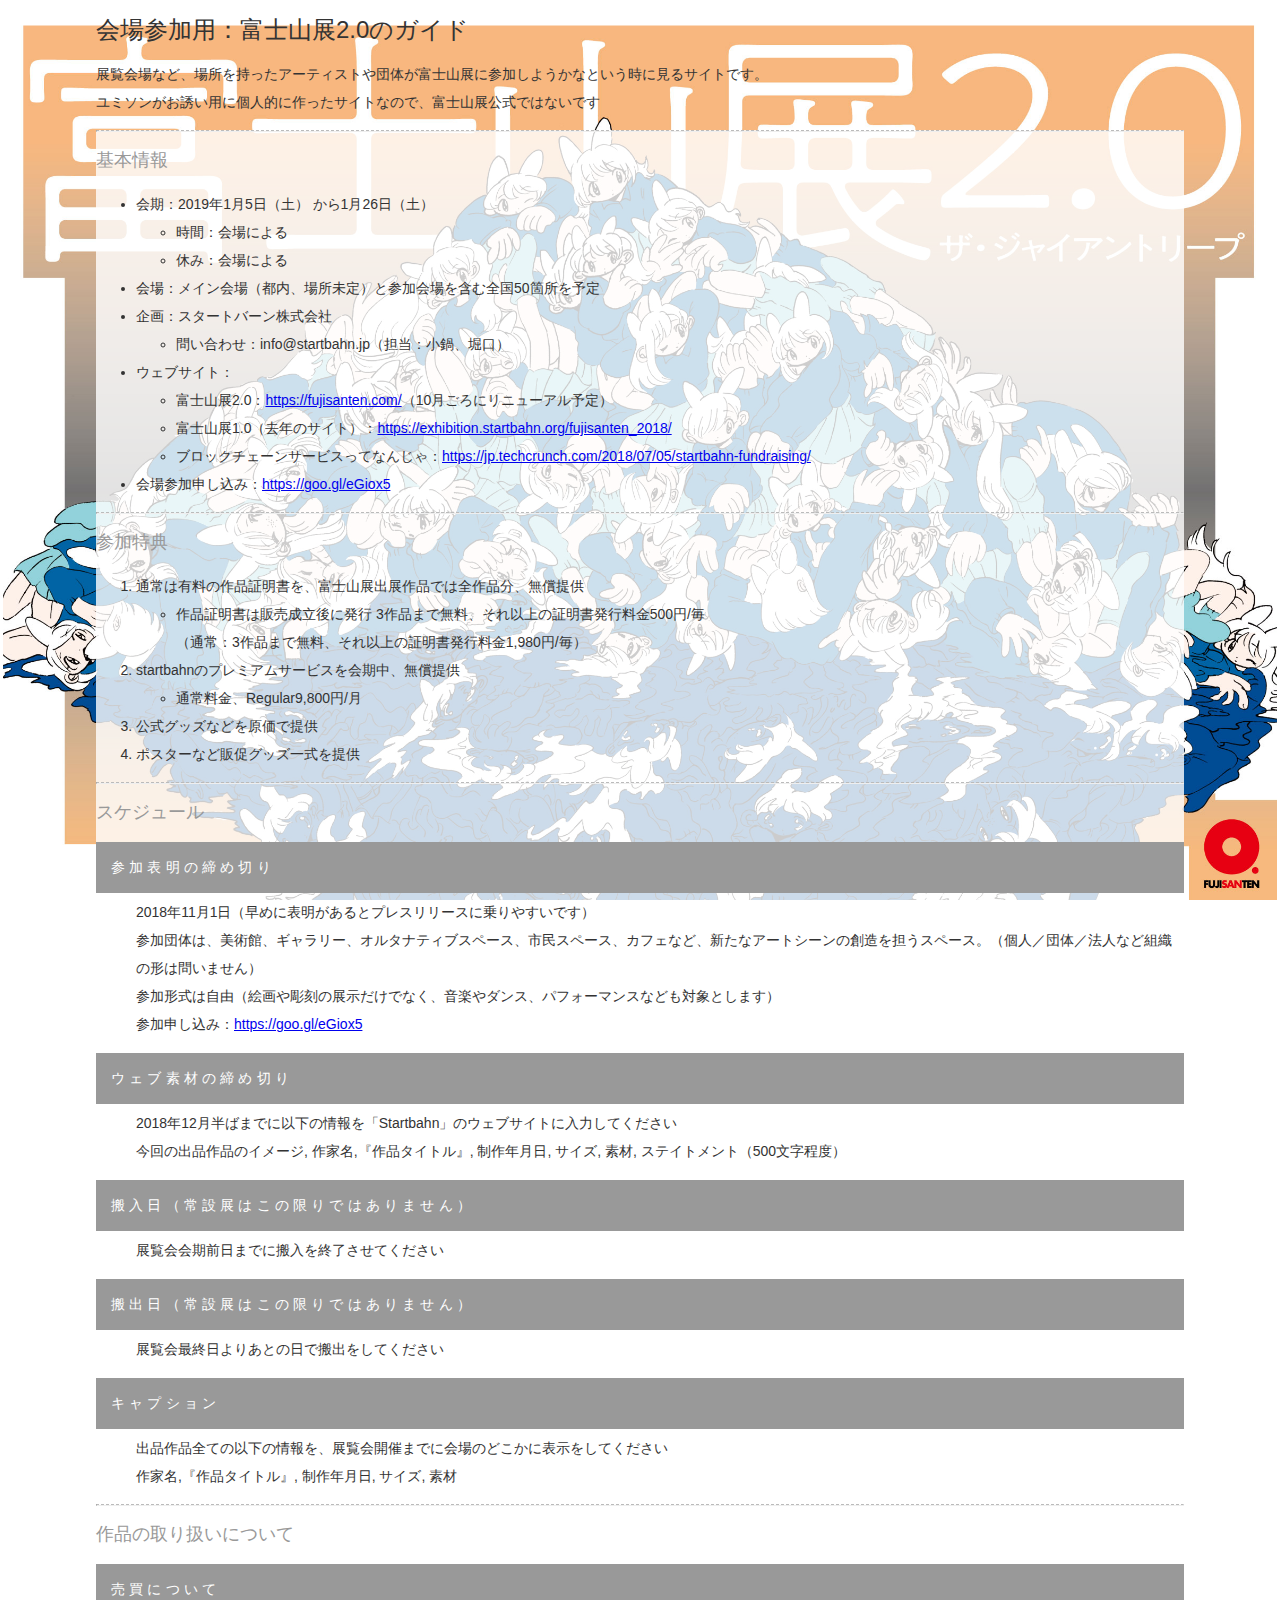
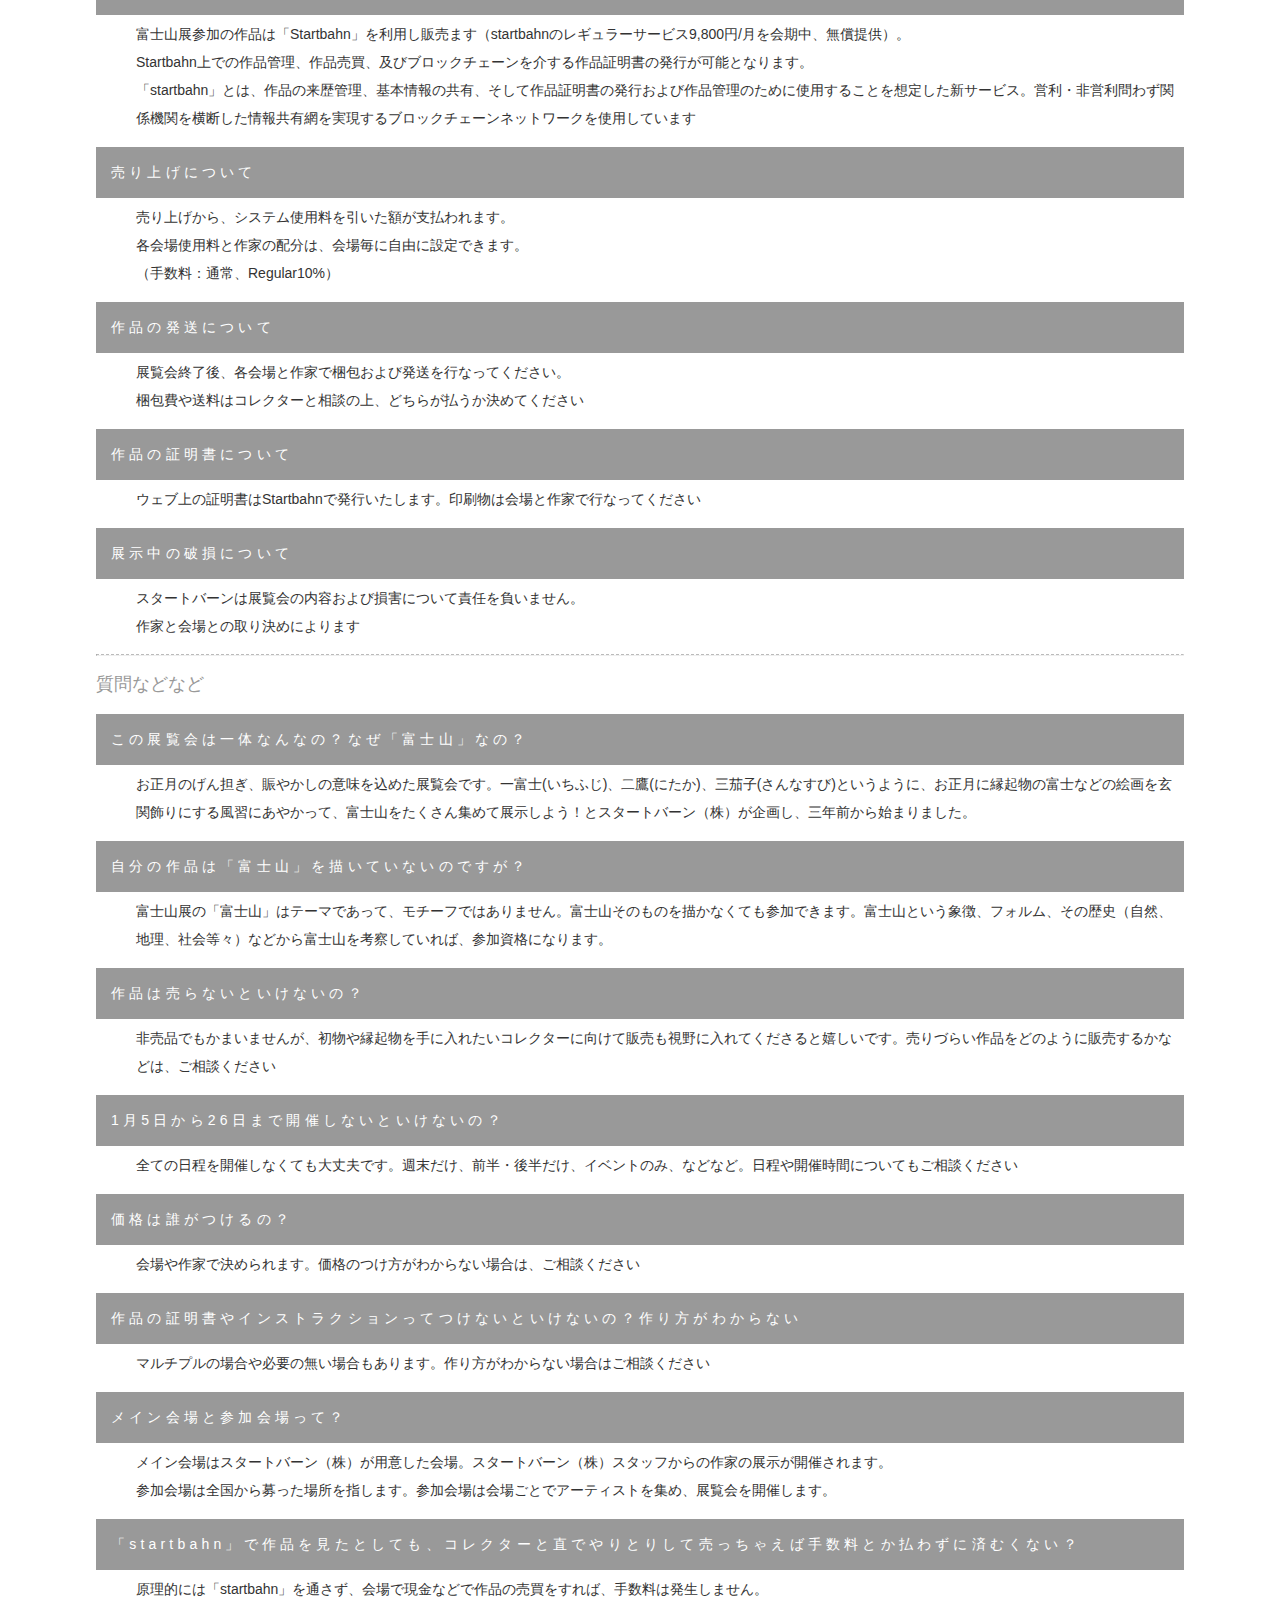
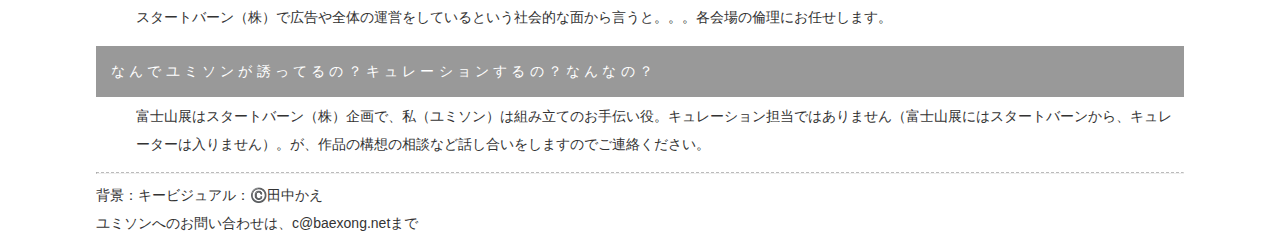
==== site.html @ 0b66bb04 "Update site.html" ====
<!DOCTYPE html PUBLIC "-//W3C//DTD XHTML 1.0 Transitional//EN" "http://www.w3.org/TR/xhtml1/DTD/xhtml1-transitional.dtd">
<html xmlns="http://www.w3.org/1999/xhtml">
<head>
<meta name="ROBOTS" content="NOINDEX,NOFOLLOW" />
<meta http-equiv="Content-Type" content="text/html; charset=UTF-8" />
<title>fujisanten2018-QandA</title>
<link href="main.css" rel="stylesheet" type="text/css" />
</head>

<body>
<div>
  <h1>会場参加用：富士山展2.0のガイド</h1>
  <p>展覧会場など、場所を持ったアーティストや団体が富士山展に参加しようかなという時に見るサイトです。<br />ユミソンがお誘い用に個人的に作ったサイトなので、富士山展公式ではないです</p>
</div>
<div class="info-main">
  <hr />
  <h2>基本情報</h2>
  <ul>
    <li>会期：2019年1月5日（土） から1月26日（土）
      <ul>
        <li>時間：会場による</li>
        <li>休み：会場による</li>
      </ul>
    </li>
    <li>会場：メイン会場（都内、場所未定）と参加会場を含む全国50箇所を予定</li>
    <li>企画：スタートバーン株式会社
      <ul>
        <li>問い合わせ：info@startbahn.jp（担当：小鍋、堀口）</li>
      </ul>
    </li>
    <li>ウェブサイト：
      <ul>
        <li>富士山展2.0：<a href="https://fujisanten.com" target="_blank">https://fujisanten.com/</a>（10月ごろにリニューアル予定）</li>
        <li>富士山展1.0（去年のサイト）：<a href="https://exhibition.startbahn.org/fujisanten_2018/" target="_blank">https://exhibition.startbahn.org/fujisanten_2018/</a></li>
        <li>ブロックチェーンサービスってなんじゃ：<a href="https://jp.techcrunch.com/2018/07/05/startbahn-fundraising/" target="_blank">https://jp.techcrunch.com/2018/07/05/startbahn-fundraising/</a></li>
      </ul>
    </li>
    <li> 会場参加申し込み：<a href="https://goo.gl/eGiox5" target="new">https://goo.gl/eGiox5</a>
    </li>
  </ul>
  <hr />
  <h2>参加特典</h2>
  <ol>
    <li>通常は有料の作品証明書を、富士山展出展作品では全作品分、無償提供</li>
        <ul>
        <li>作品証明書は販売成立後に発行
        3作品まで無料、それ以上の証明書発行料金500円/毎<br />
          （通常：3作品まで無料、それ以上の証明書発行料金1,980円/毎）</li>
      </ul>
    <li>startbahnのプレミアムサービスを会期中、無償提供</li>
    <ul>
        <li>通常料金、Regular9,800円/月</li>
      </ul>
    <li>公式グッズなどを原価で提供 </li>
    <li>ポスターなど販促グッズ一式を提供</li>
  </ol>
  <hr />
  <h2>スケジュール</h2>
  <dl>
    <dt>参加表明の締め切り</dt>
    <dd>2018年11月1日（早めに表明があるとプレスリリースに乗りやすいです）<br />
      参加団体は、美術館、ギャラリー、オルタナティブスペース、市民スペース、カフェなど、新たなアートシーンの創造を担うスペース。（個人／団体／法人など組織の形は問いません）      <br />
      参加形式は自由（絵画や彫刻の展示だけでなく、音楽やダンス、パフォーマンスなども対象とします）       <br />
    参加申し込み：<a href="https://goo.gl/eGiox5" target="new">https://goo.gl/eGiox5</a></dd>
    <dt>ウェブ素材の締め切り</dt>
    <dd>2018年12月半ばまでに以下の情報を「Startbahn」のウェブサイトに入力してください<br />
      今回の出品作品のイメージ, 作家名,『作品タイトル』, 制作年月日, サイズ, 素材, ステイトメント（500文字程度）</dd>
    <dt>搬入日（常設展はこの限りではありません）</dt>
    <dd>展覧会会期前日までに搬入を終了させてください</dd>
    <dt>搬出日（常設展はこの限りではありません）</dt>
    <dd>展覧会最終日よりあとの日で搬出をしてください</dd>
    <dt>キャプション</dt>
    <dd>出品作品全ての以下の情報を、展覧会開催までに会場のどこかに表示をしてください<br />
      作家名,『作品タイトル』, 制作年月日, サイズ, 素材</dd>
  </dl>
  <hr />
  <h2>作品の取り扱いについて</h2>
  <dl>
    <dt>売買について</dt>
    <dd> 富士山展参加の作品は「Startbahn」を利用し販売ます（startbahnのレギュラーサービス9,800円/月を会期中、無償提供）。<br />
      Startbahn上での作品管理、作品売買、及びブロックチェーンを介する作品証明書の発行が可能となります。<br />
      「startbahn」とは、作品の来歴管理、基本情報の共有、そして作品証明書の発行および作品管理のために使用することを想定した新サービス。営利・非営利問わず関係機関を横断した情報共有網を実現するブロックチェーンネットワークを使用しています </dd>
    <dt>売り上げについて</dt>
    <dd>売り上げから、システム使用料を引いた額が支払われます。<br />
      各会場使用料と作家の配分は、会場毎に自由に設定できます。<br />
    （手数料：通常、Regular10%）</dd>
    <dt>作品の発送について</dt>
    <dd>展覧会終了後、各会場と作家で梱包および発送を行なってください。<br />
      梱包費や送料はコレクターと相談の上、どちらが払うか決めてください</dd>
    <dt>作品の証明書について</dt>
    <dd>ウェブ上の証明書はStartbahnで発行いたします。印刷物は会場と作家で行なってください</dd>
    <dt>展示中の破損について</dt>
    <dd>スタートバーンは展覧会の内容および損害について責任を負いません。<br />
      作家と会場との取り決めによります</dd>
  </dl>
  <hr />
  <h2>質問などなど</h2>
  <dl>
    <dt>この展覧会は一体なんなの？なぜ「富士山」なの？</dt>
    <dd>お正月のげん担ぎ、賑やかしの意味を込めた展覧会です。一富士(いちふじ)、二鷹(にたか)、三茄子(さんなすび)というように、お正月に縁起物の富士などの絵画を玄関飾りにする風習にあやかって、富士山をたくさん集めて展示しよう！とスタートバーン（株）が企画し、三年前から始まりました。</dd>
    <dt>自分の作品は「富士山」を描いていないのですが？</dt>
    <dd>富士山展の「富士山」はテーマであって、モチーフではありません。富士山そのものを描かなくても参加できます。富士山という象徴、フォルム、その歴史（自然、地理、社会等々）などから富士山を考察していれば、参加資格になります。</dd>
    <dt>作品は売らないといけないの？</dt>
    <dd>非売品でもかまいませんが、初物や縁起物を手に入れたいコレクターに向けて販売も視野に入れてくださると嬉しいです。売りづらい作品をどのように販売するかなどは、ご相談ください</dd>
    <dt>1月5日から26日まで開催しないといけないの？</dt>
    <dd>全ての日程を開催しなくても大丈夫です。週末だけ、前半・後半だけ、イベントのみ、などなど。日程や開催時間についてもご相談ください</dd>
    <dt>価格は誰がつけるの？</dt>
    <dd>会場や作家で決められます。価格のつけ方がわからない場合は、ご相談ください</dd>
    <dt>作品の証明書やインストラクションってつけないといけないの？作り方がわからない</dt>
    <dd>マルチプルの場合や必要の無い場合もあります。作り方がわからない場合はご相談ください</dd>
    <dt>メイン会場と参加会場って？</dt>
    <dd>メイン会場はスタートバーン（株）が用意した会場。スタートバーン（株）スタッフからの作家の展示が開催されます。<br />
      参加会場は全国から募った場所を指します。参加会場は会場ごとでアーティストを集め、展覧会を開催します。</dd>
    <dt>「startbahn」で作品を見たとしても、コレクターと直でやりとりして売っちゃえば手数料とか払わずに済むくない？</dt>
    <dd>原理的には「startbahn」を通さず、会場で現金などで作品の売買をすれば、手数料は発生しません。<br />
      スタートバーン（株）で広告や全体の運営をしているという社会的な面から言うと。。。各会場の倫理にお任せします。</dd>
    <dt>なんでユミソンが誘ってるの？キュレーションするの？なんなの？</dt>
    <dd>富士山展はスタートバーン（株）企画で、私（ユミソン）は組み立てのお手伝い役。キュレーション担当ではありません（富士山展にはスタートバーンから、キュレーターは入りません）。が、作品の構想の相談など話し合いをしますのでご連絡ください。</dd>
  </dl>
  <hr />
  背景：キービジュアル：©️田中かえ<br />
  ユミソンへのお問い合わせは、c@baexong.netまで<br />
</div>
</body>
</html>
---- main.css ----
@charset "UTF-8";
/* CSS Document */
body{
	margin: 0;
	color: #333;
	background-attachment: fixed;
	background-image: url(hero.jpg);
	background-repeat: no-repeat;
	background-size: contain;
	font-family: "Hiragino Kaku Gothic Pro", Osaka, "メイリオ", "ＭＳ Ｐゴシック", "MS PGothic", Verdana, Arial, sans-serif;
	font-size: 14px;
	line-height: 1.6px;
	background-position: center;
}
h1{
	font-size: 24px;
	font-weight: 100;
	color: #333;
}
h2{
	font-size: 18px;
	font-weight: normal;
	font-family: "ＭＳ ゴシック", "MS Gothic", "Osaka－等幅", Osaka-mono, monospace;
	color: #999;
}
hr{
	border-top: 1px dashed #bbb;
}
div{
	margin: 0 auto;
	width: 85%;
	line-height: 2em;
	}
div.info-main{
	background: rgba(255,255,255,0.8);
	}
dt{
	line-height: 1.5em;
	font-weight: normal;
	background-color: #999999;
	letter-spacing: 0.3em;
	padding: 15px;
	color: #FFF;
	margin-top: 15px;
	margin-bottom: 5px;
}
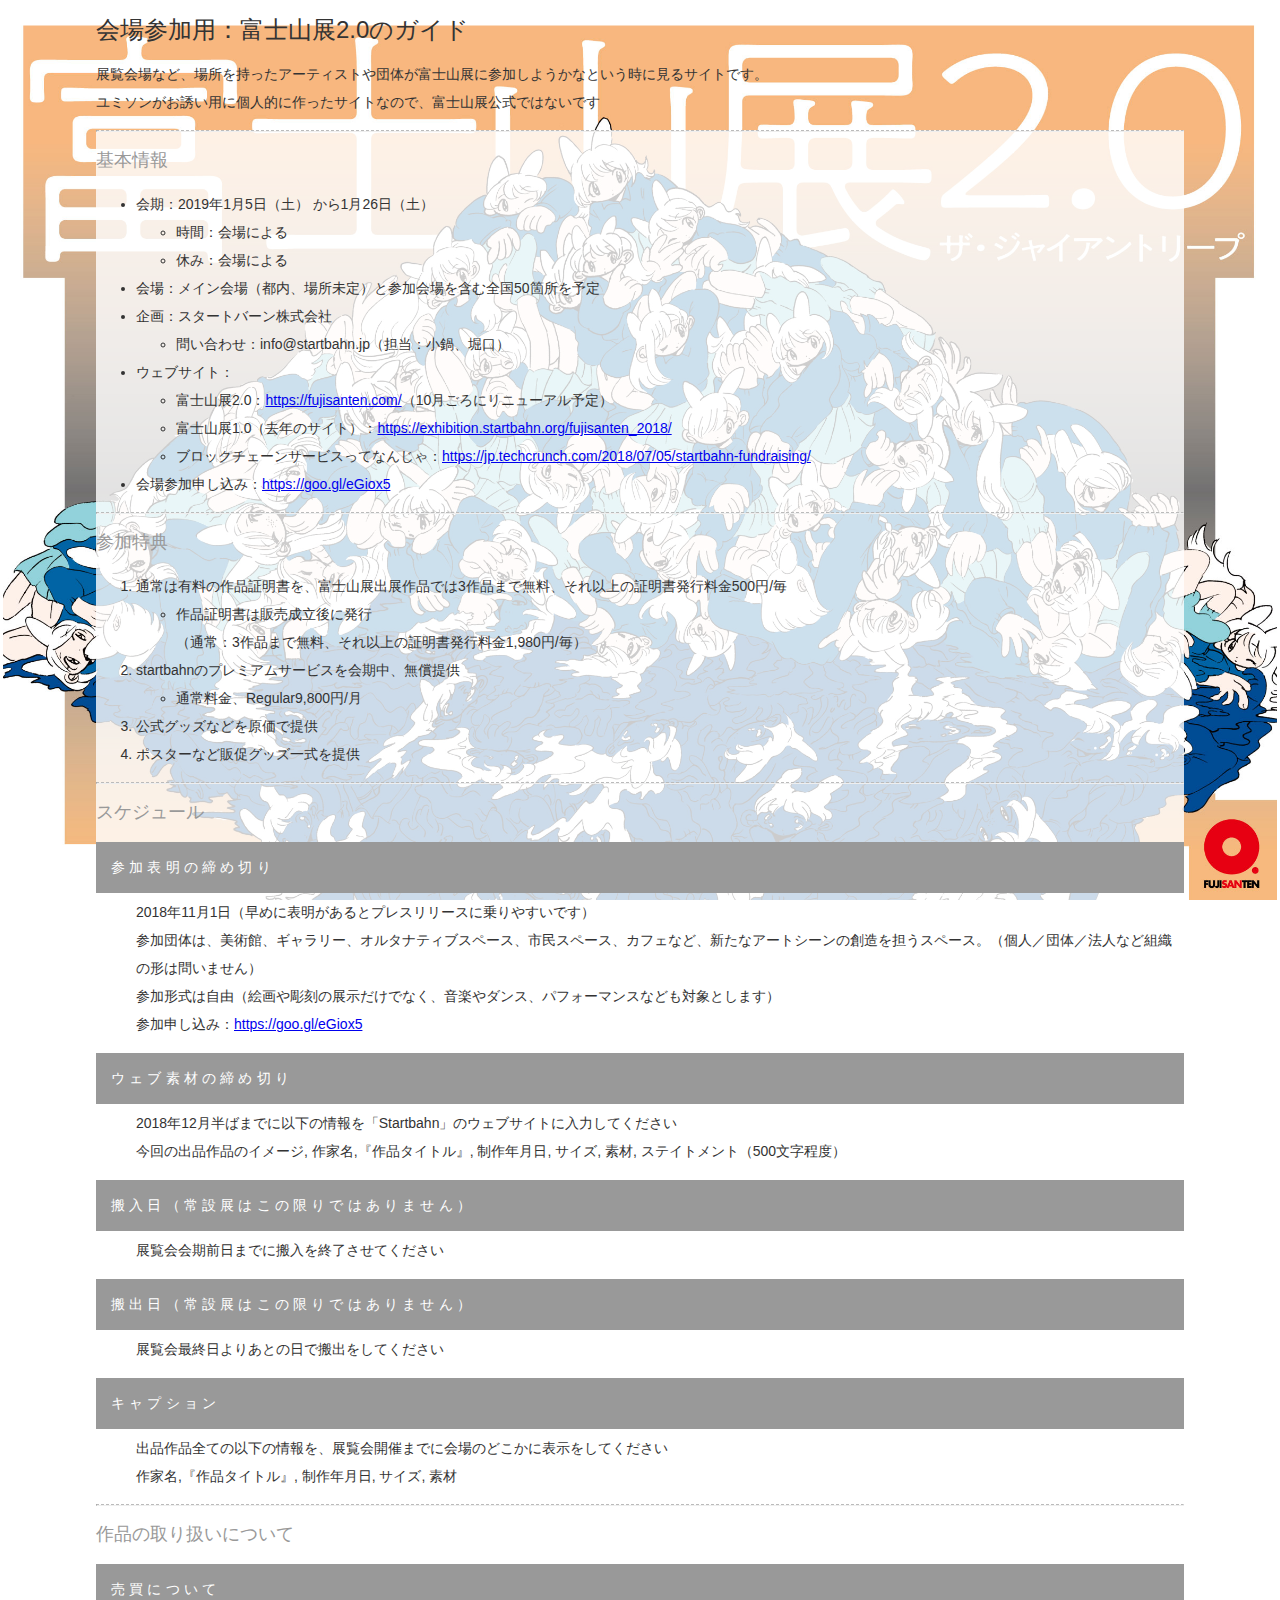
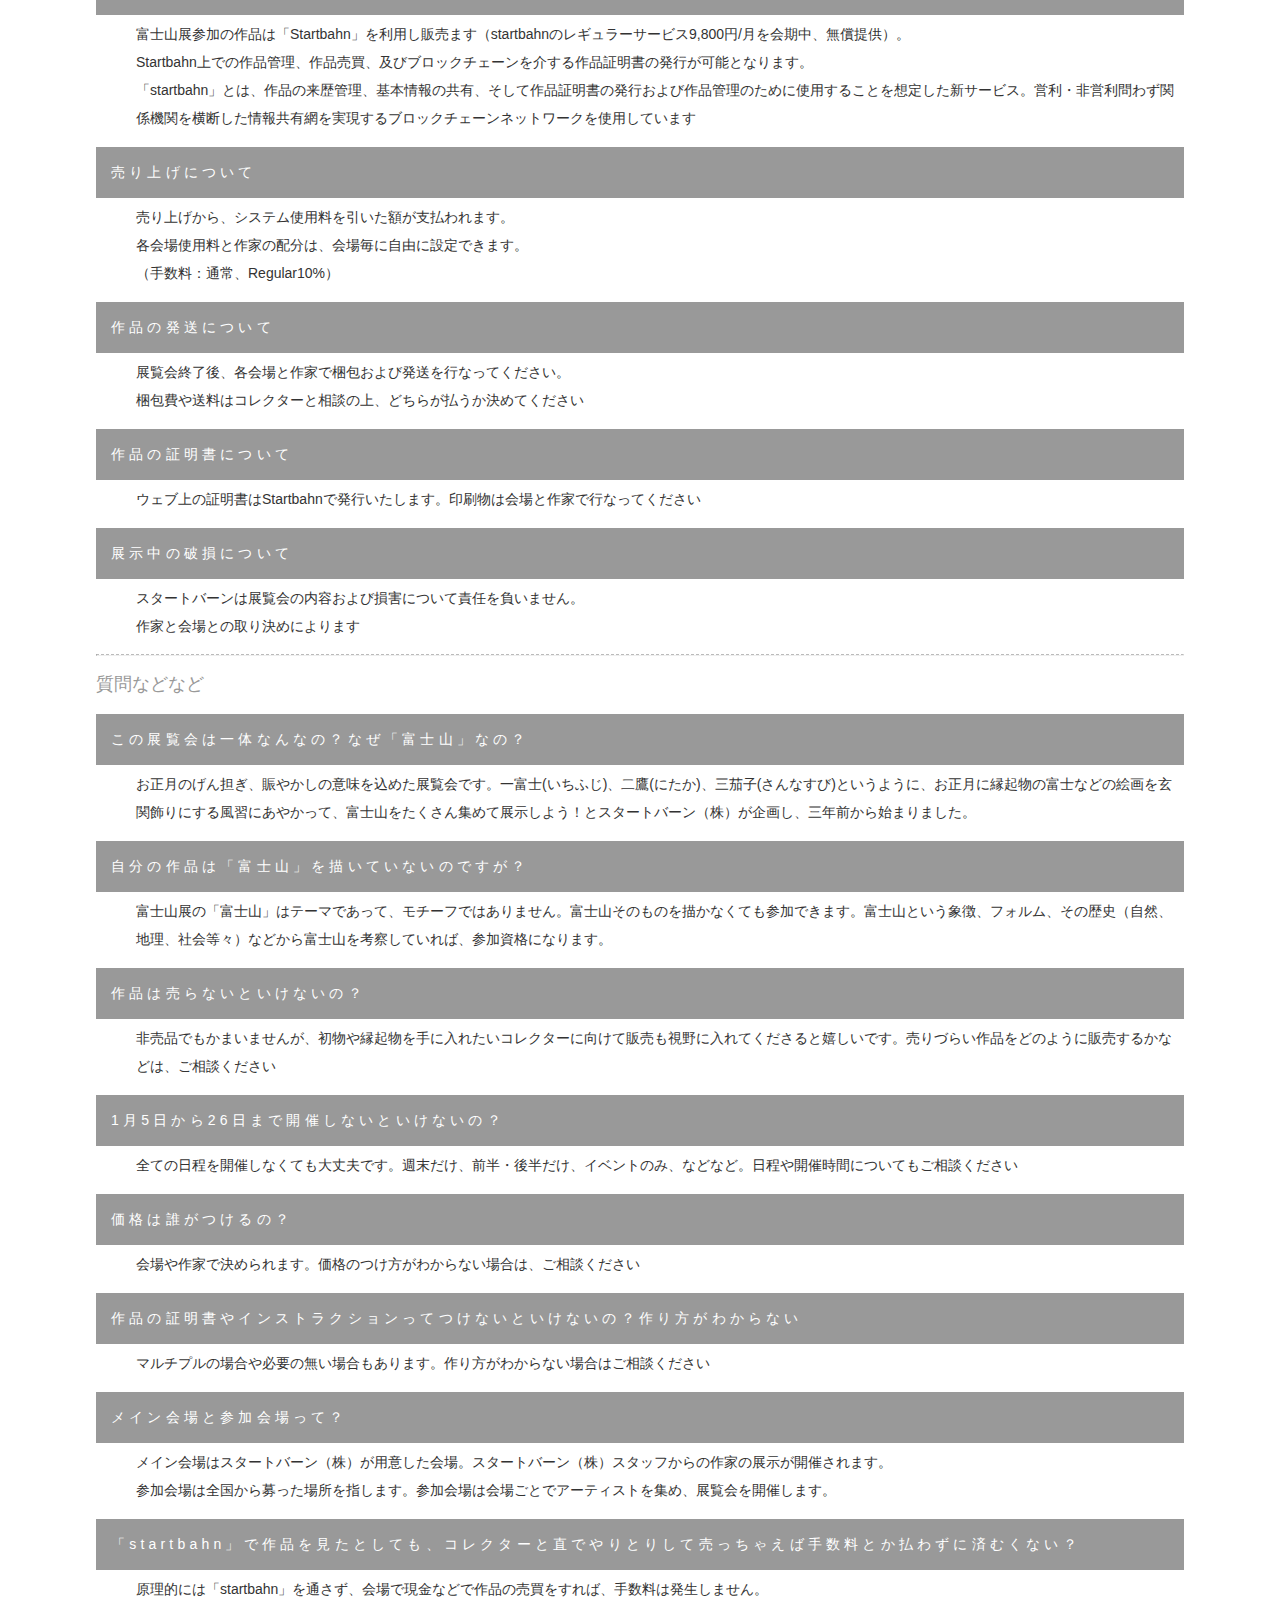
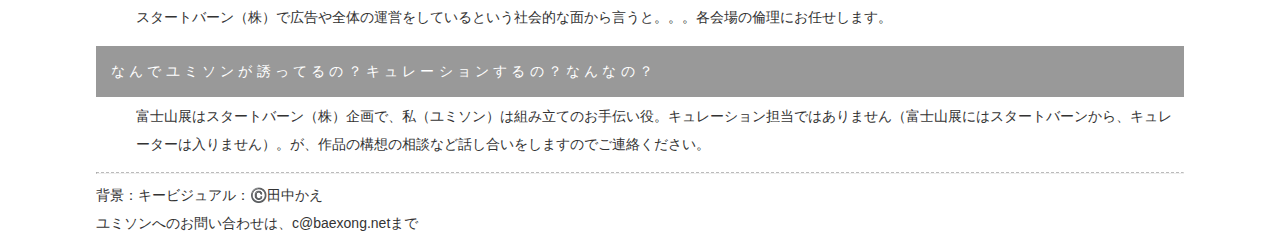
==== commit bb20011f: "Update site.html" ====
--- a/site.html
+++ b/site.html
@@ -41,10 +41,9 @@
   <hr />
   <h2>参加特典</h2>
   <ol>
-    <li>通常は有料の作品証明書を、富士山展出展作品では全作品分、無償提供</li>
+    <li>通常は有料の作品証明書を、富士山展出展作品では3作品まで無料、それ以上の証明書発行料金500円/毎</li>
         <ul>
-        <li>作品証明書は販売成立後に発行
-        3作品まで無料、それ以上の証明書発行料金500円/毎<br />
+        <li>作品証明書は販売成立後に発行<br />
           （通常：3作品まで無料、それ以上の証明書発行料金1,980円/毎）</li>
       </ul>
     <li>startbahnのプレミアムサービスを会期中、無償提供</li>
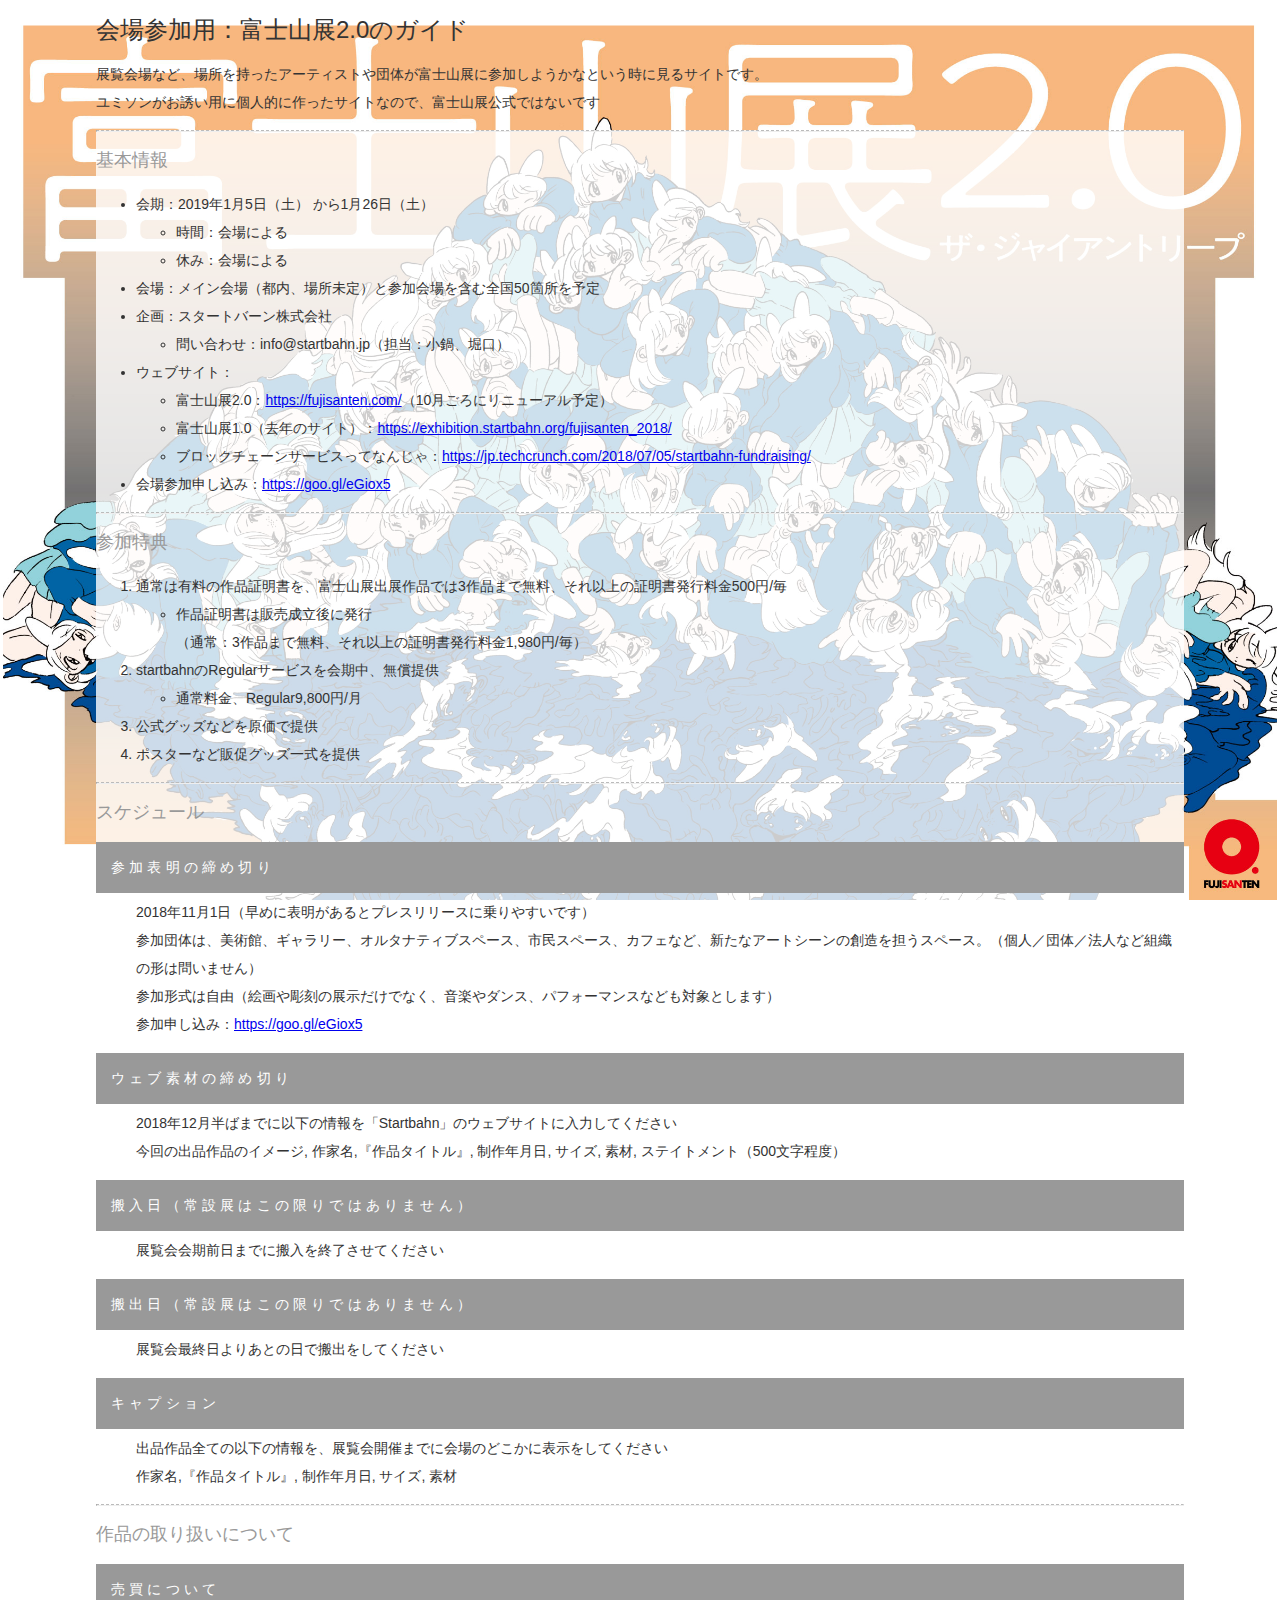
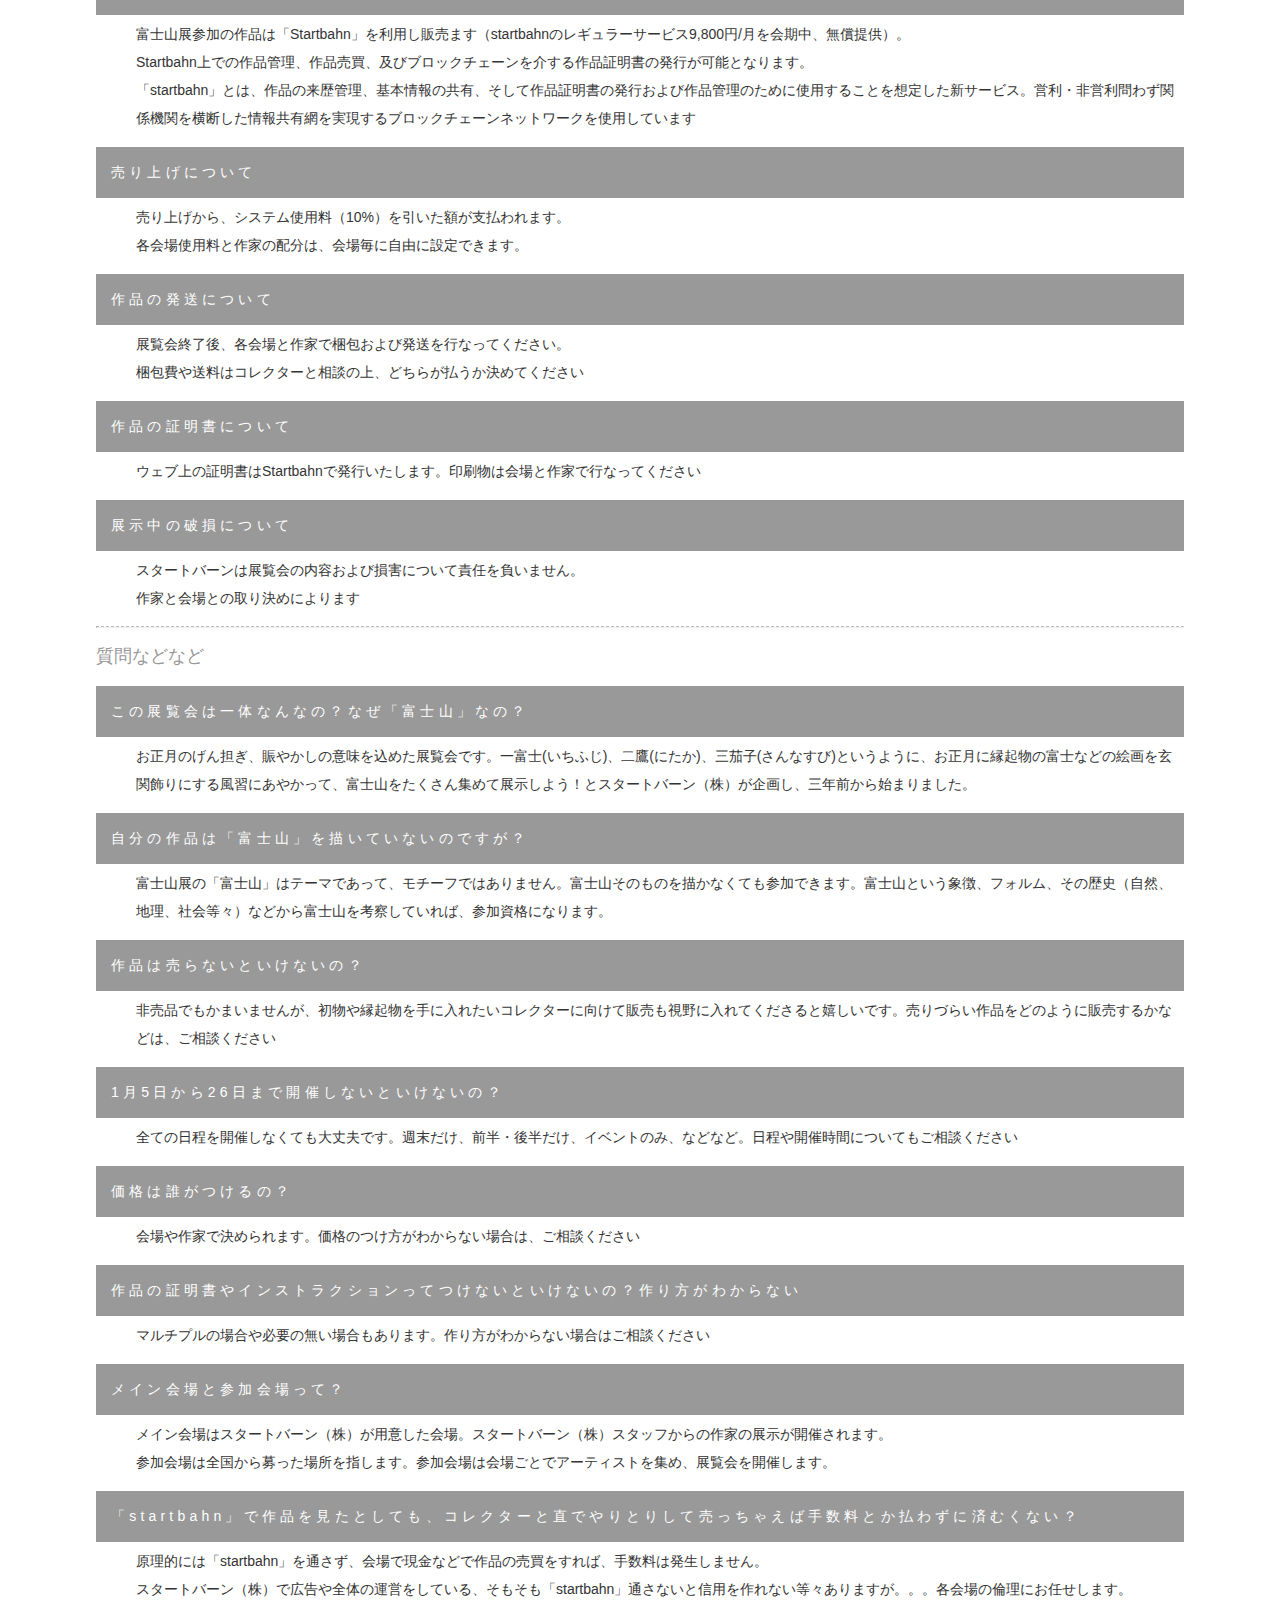
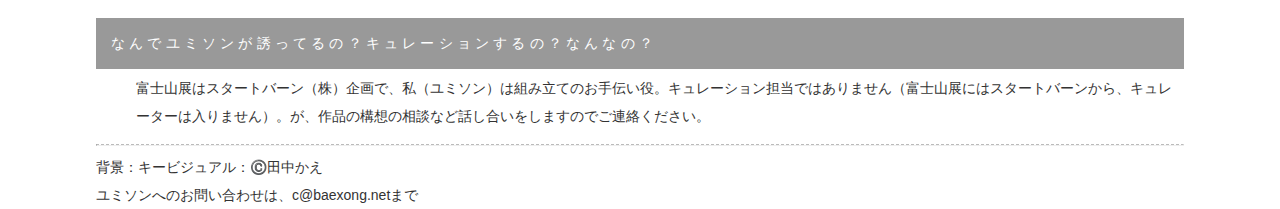
==== commit b6688e93: "Update site.html" ====
--- a/site.html
+++ b/site.html
@@ -46,7 +46,7 @@
         <li>作品証明書は販売成立後に発行<br />
           （通常：3作品まで無料、それ以上の証明書発行料金1,980円/毎）</li>
       </ul>
-    <li>startbahnのプレミアムサービスを会期中、無償提供</li>
+    <li>startbahnのRegularサービスを会期中、無償提供</li>
     <ul>
         <li>通常料金、Regular9,800円/月</li>
       </ul>
@@ -80,9 +80,8 @@
       Startbahn上での作品管理、作品売買、及びブロックチェーンを介する作品証明書の発行が可能となります。<br />
       「startbahn」とは、作品の来歴管理、基本情報の共有、そして作品証明書の発行および作品管理のために使用することを想定した新サービス。営利・非営利問わず関係機関を横断した情報共有網を実現するブロックチェーンネットワークを使用しています </dd>
     <dt>売り上げについて</dt>
-    <dd>売り上げから、システム使用料を引いた額が支払われます。<br />
-      各会場使用料と作家の配分は、会場毎に自由に設定できます。<br />
-    （手数料：通常、Regular10%）</dd>
+    <dd>売り上げから、システム使用料（10%）を引いた額が支払われます。<br />
+      各会場使用料と作家の配分は、会場毎に自由に設定できます。</dd>
     <dt>作品の発送について</dt>
     <dd>展覧会終了後、各会場と作家で梱包および発送を行なってください。<br />
       梱包費や送料はコレクターと相談の上、どちらが払うか決めてください</dd>
@@ -112,7 +111,7 @@
       参加会場は全国から募った場所を指します。参加会場は会場ごとでアーティストを集め、展覧会を開催します。</dd>
     <dt>「startbahn」で作品を見たとしても、コレクターと直でやりとりして売っちゃえば手数料とか払わずに済むくない？</dt>
     <dd>原理的には「startbahn」を通さず、会場で現金などで作品の売買をすれば、手数料は発生しません。<br />
-      スタートバーン（株）で広告や全体の運営をしているという社会的な面から言うと。。。各会場の倫理にお任せします。</dd>
+      スタートバーン（株）で広告や全体の運営をしている、そもそも「startbahn」通さないと信用を作れない等々ありますが。。。各会場の倫理にお任せします。</dd>
     <dt>なんでユミソンが誘ってるの？キュレーションするの？なんなの？</dt>
     <dd>富士山展はスタートバーン（株）企画で、私（ユミソン）は組み立てのお手伝い役。キュレーション担当ではありません（富士山展にはスタートバーンから、キュレーターは入りません）。が、作品の構想の相談など話し合いをしますのでご連絡ください。</dd>
   </dl>
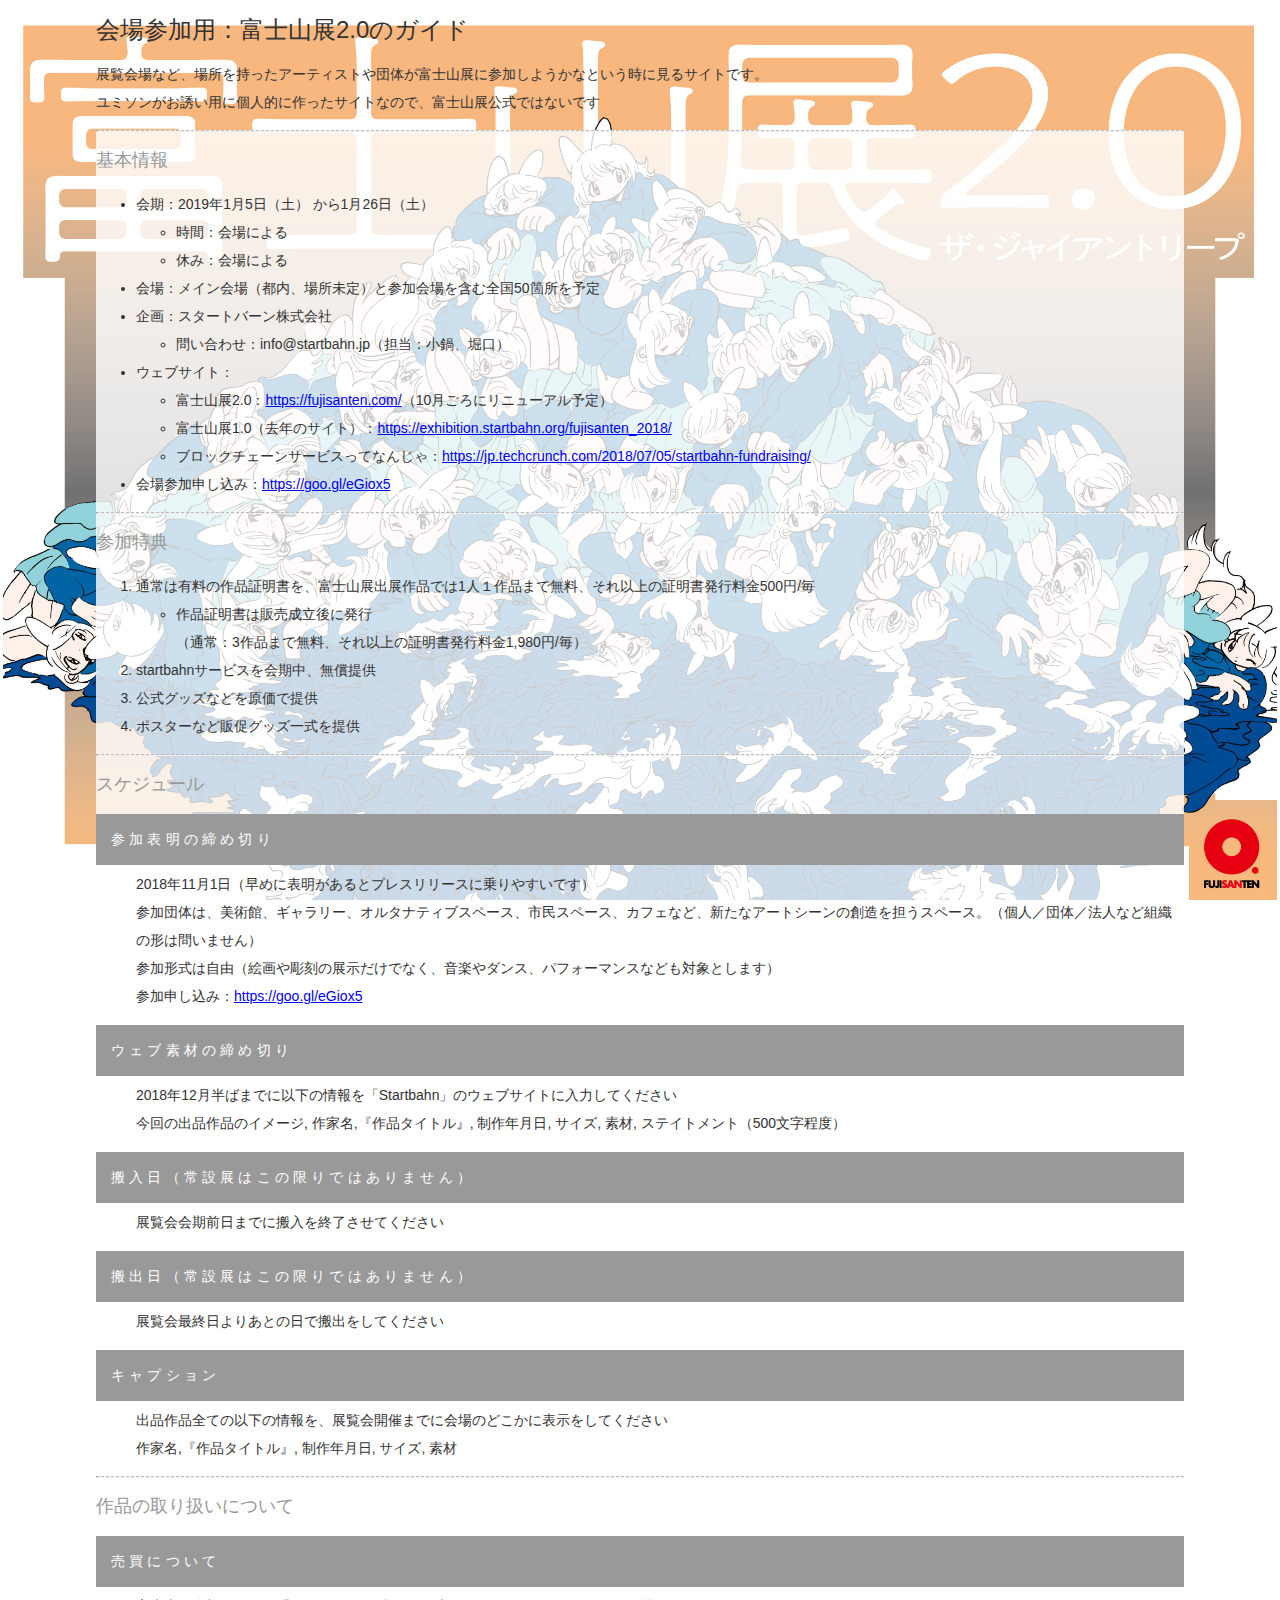
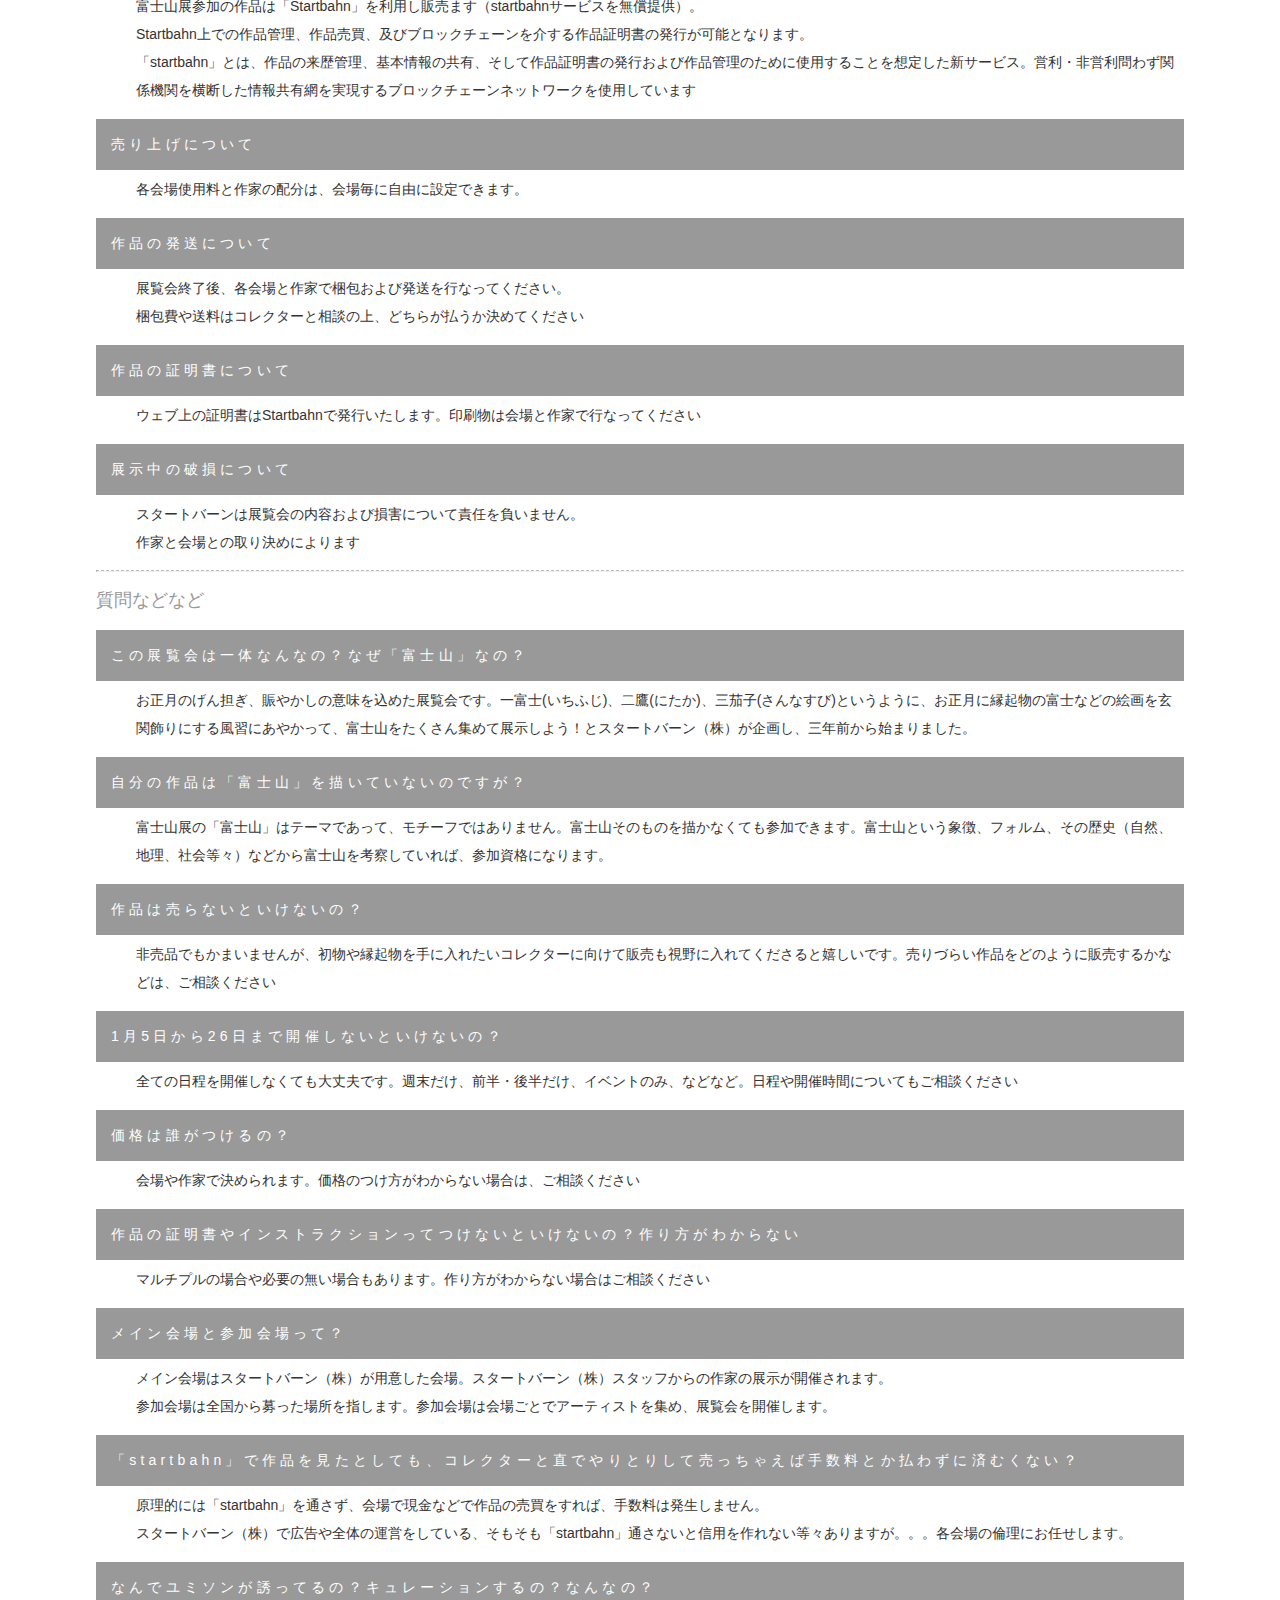
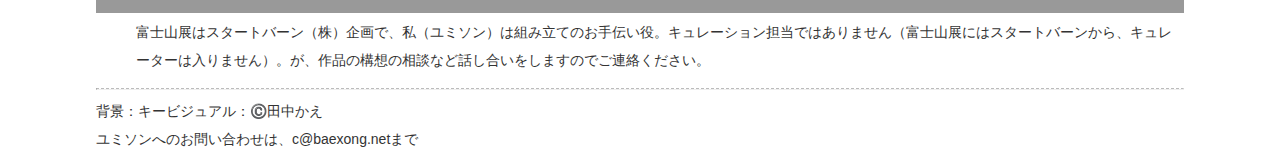
==== commit 9ad3c921: "Update site.html" ====
--- a/site.html
+++ b/site.html
@@ -41,15 +41,12 @@
   <hr />
   <h2>参加特典</h2>
   <ol>
-    <li>通常は有料の作品証明書を、富士山展出展作品では3作品まで無料、それ以上の証明書発行料金500円/毎</li>
+    <li>通常は有料の作品証明書を、富士山展出展作品では1人１作品まで無料、それ以上の証明書発行料金500円/毎</li>
         <ul>
         <li>作品証明書は販売成立後に発行<br />
           （通常：3作品まで無料、それ以上の証明書発行料金1,980円/毎）</li>
       </ul>
-    <li>startbahnのRegularサービスを会期中、無償提供</li>
-    <ul>
-        <li>通常料金、Regular9,800円/月</li>
-      </ul>
+    <li>startbahnサービスを会期中、無償提供</li>
     <li>公式グッズなどを原価で提供 </li>
     <li>ポスターなど販促グッズ一式を提供</li>
   </ol>
@@ -76,12 +73,11 @@
   <h2>作品の取り扱いについて</h2>
   <dl>
     <dt>売買について</dt>
-    <dd> 富士山展参加の作品は「Startbahn」を利用し販売ます（startbahnのレギュラーサービス9,800円/月を会期中、無償提供）。<br />
+    <dd> 富士山展参加の作品は「Startbahn」を利用し販売ます（startbahnサービスを無償提供）。<br />
       Startbahn上での作品管理、作品売買、及びブロックチェーンを介する作品証明書の発行が可能となります。<br />
       「startbahn」とは、作品の来歴管理、基本情報の共有、そして作品証明書の発行および作品管理のために使用することを想定した新サービス。営利・非営利問わず関係機関を横断した情報共有網を実現するブロックチェーンネットワークを使用しています </dd>
     <dt>売り上げについて</dt>
-    <dd>売り上げから、システム使用料（10%）を引いた額が支払われます。<br />
-      各会場使用料と作家の配分は、会場毎に自由に設定できます。</dd>
+    <dd>各会場使用料と作家の配分は、会場毎に自由に設定できます。</dd>
     <dt>作品の発送について</dt>
     <dd>展覧会終了後、各会場と作家で梱包および発送を行なってください。<br />
       梱包費や送料はコレクターと相談の上、どちらが払うか決めてください</dd>
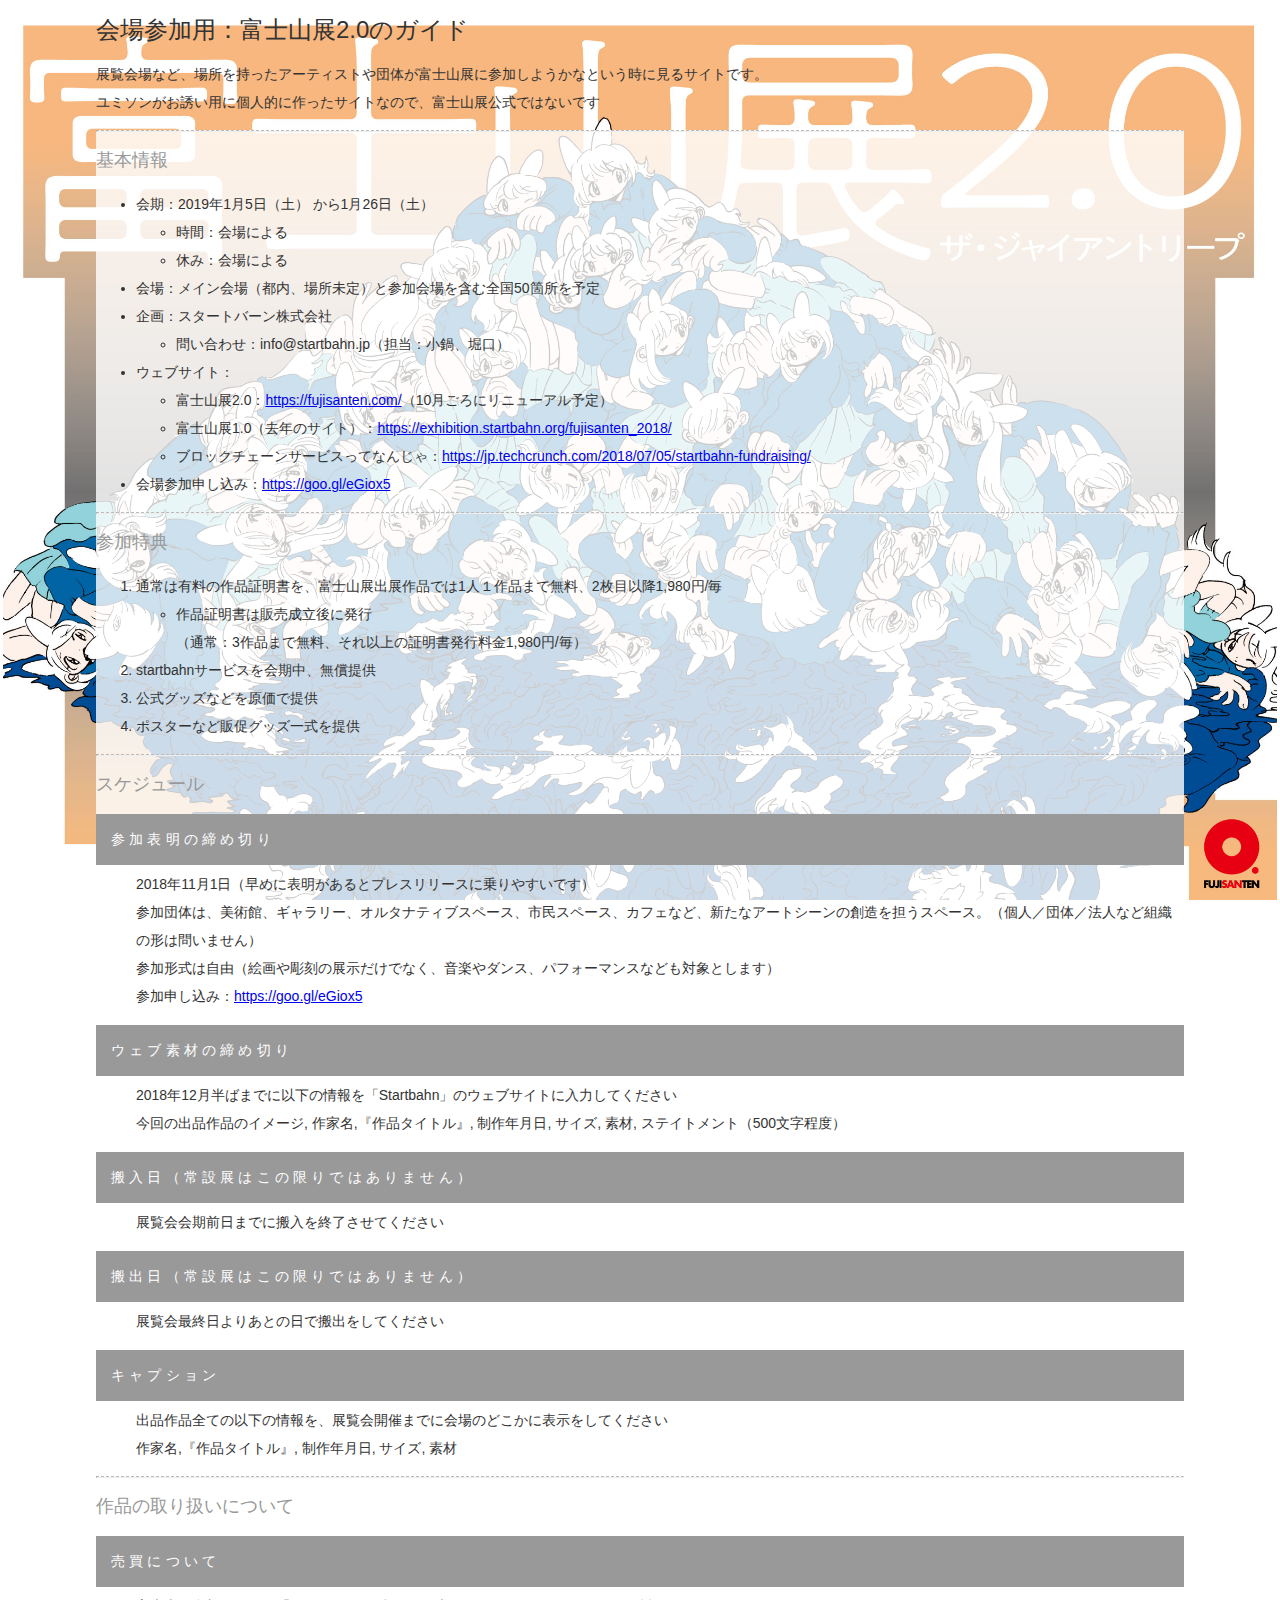
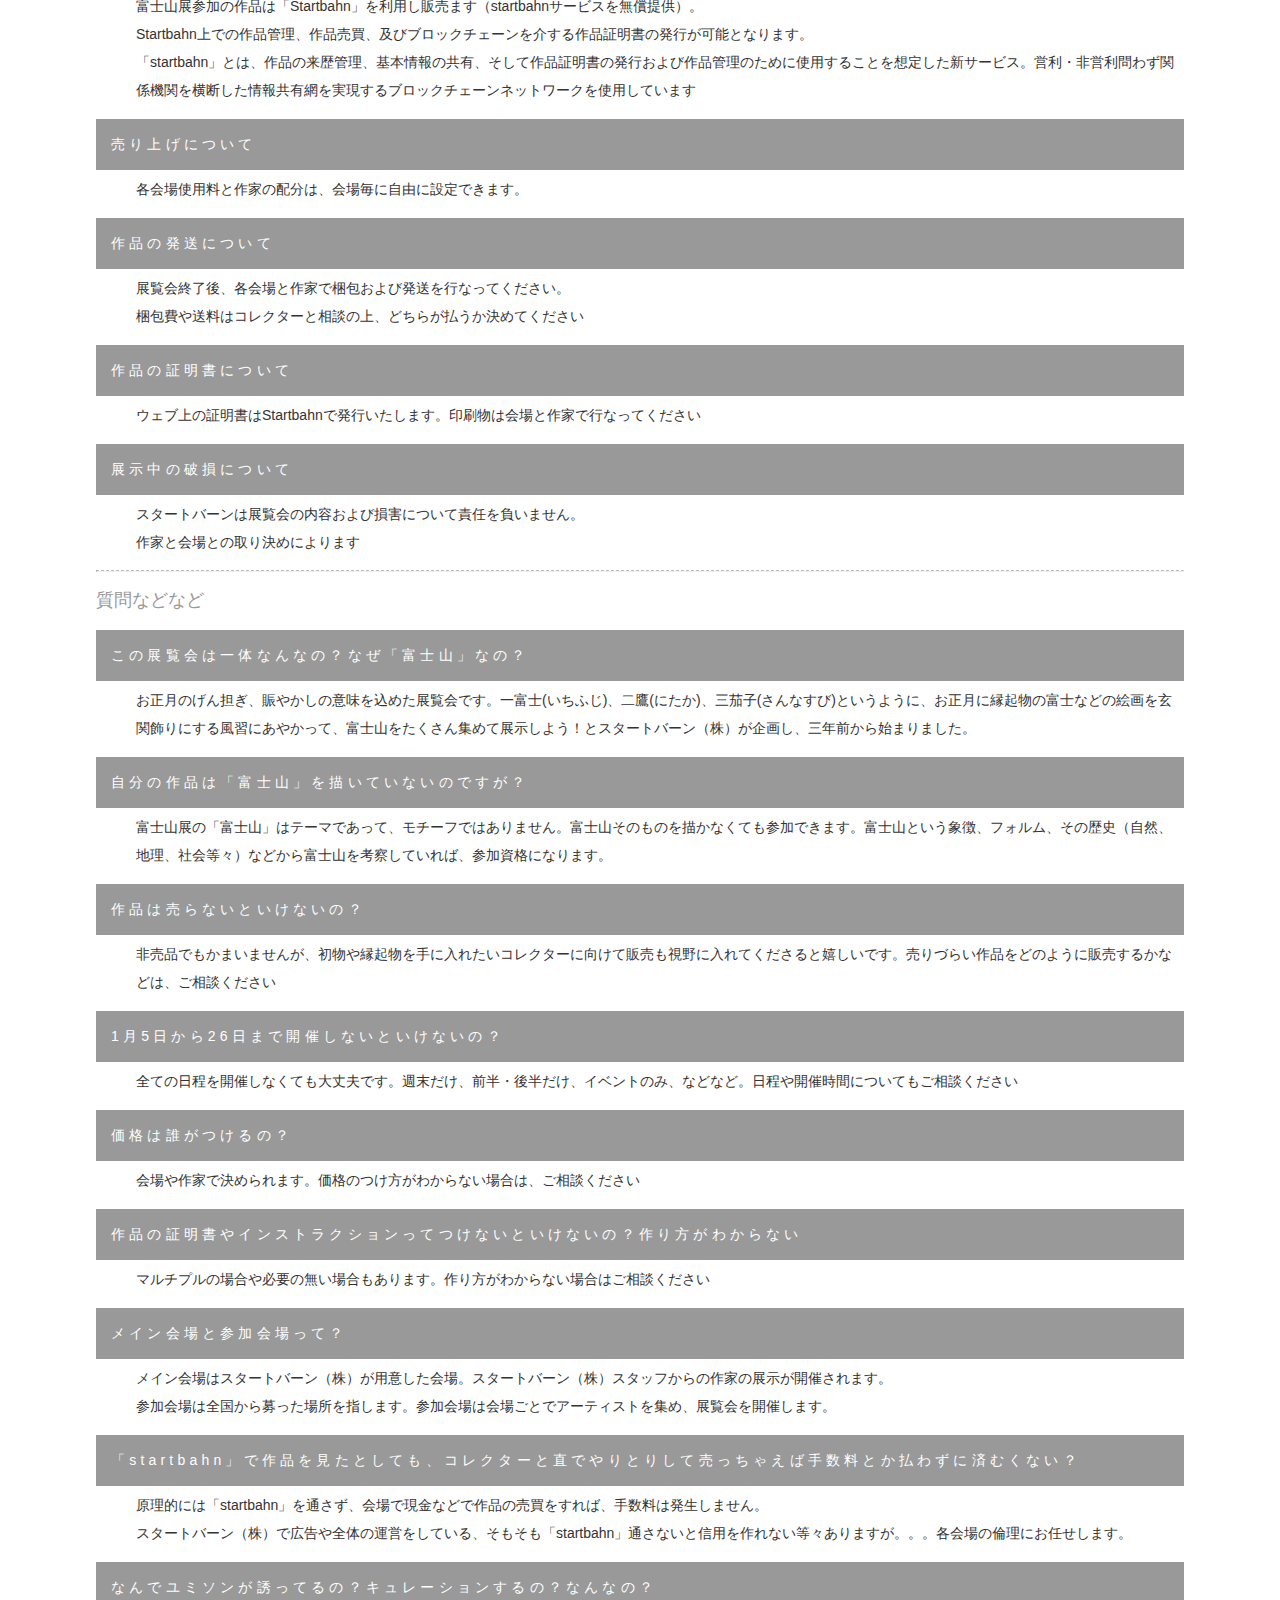
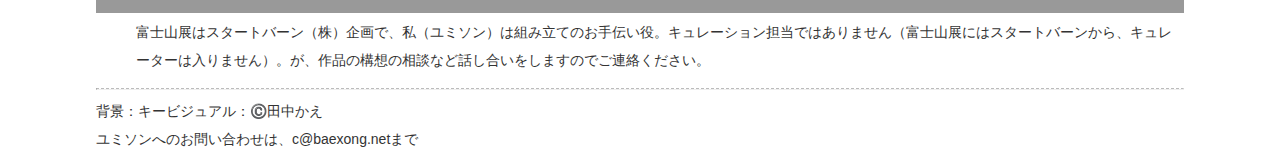
==== commit 9aeb453a: "Update site.html" ====
--- a/site.html
+++ b/site.html
@@ -41,7 +41,7 @@
   <hr />
   <h2>参加特典</h2>
   <ol>
-    <li>通常は有料の作品証明書を、富士山展出展作品では1人１作品まで無料、それ以上の証明書発行料金500円/毎</li>
+    <li>通常は有料の作品証明書を、富士山展出展作品では1人１作品まで無料、2枚目以降1,980円/毎</li>
         <ul>
         <li>作品証明書は販売成立後に発行<br />
           （通常：3作品まで無料、それ以上の証明書発行料金1,980円/毎）</li>
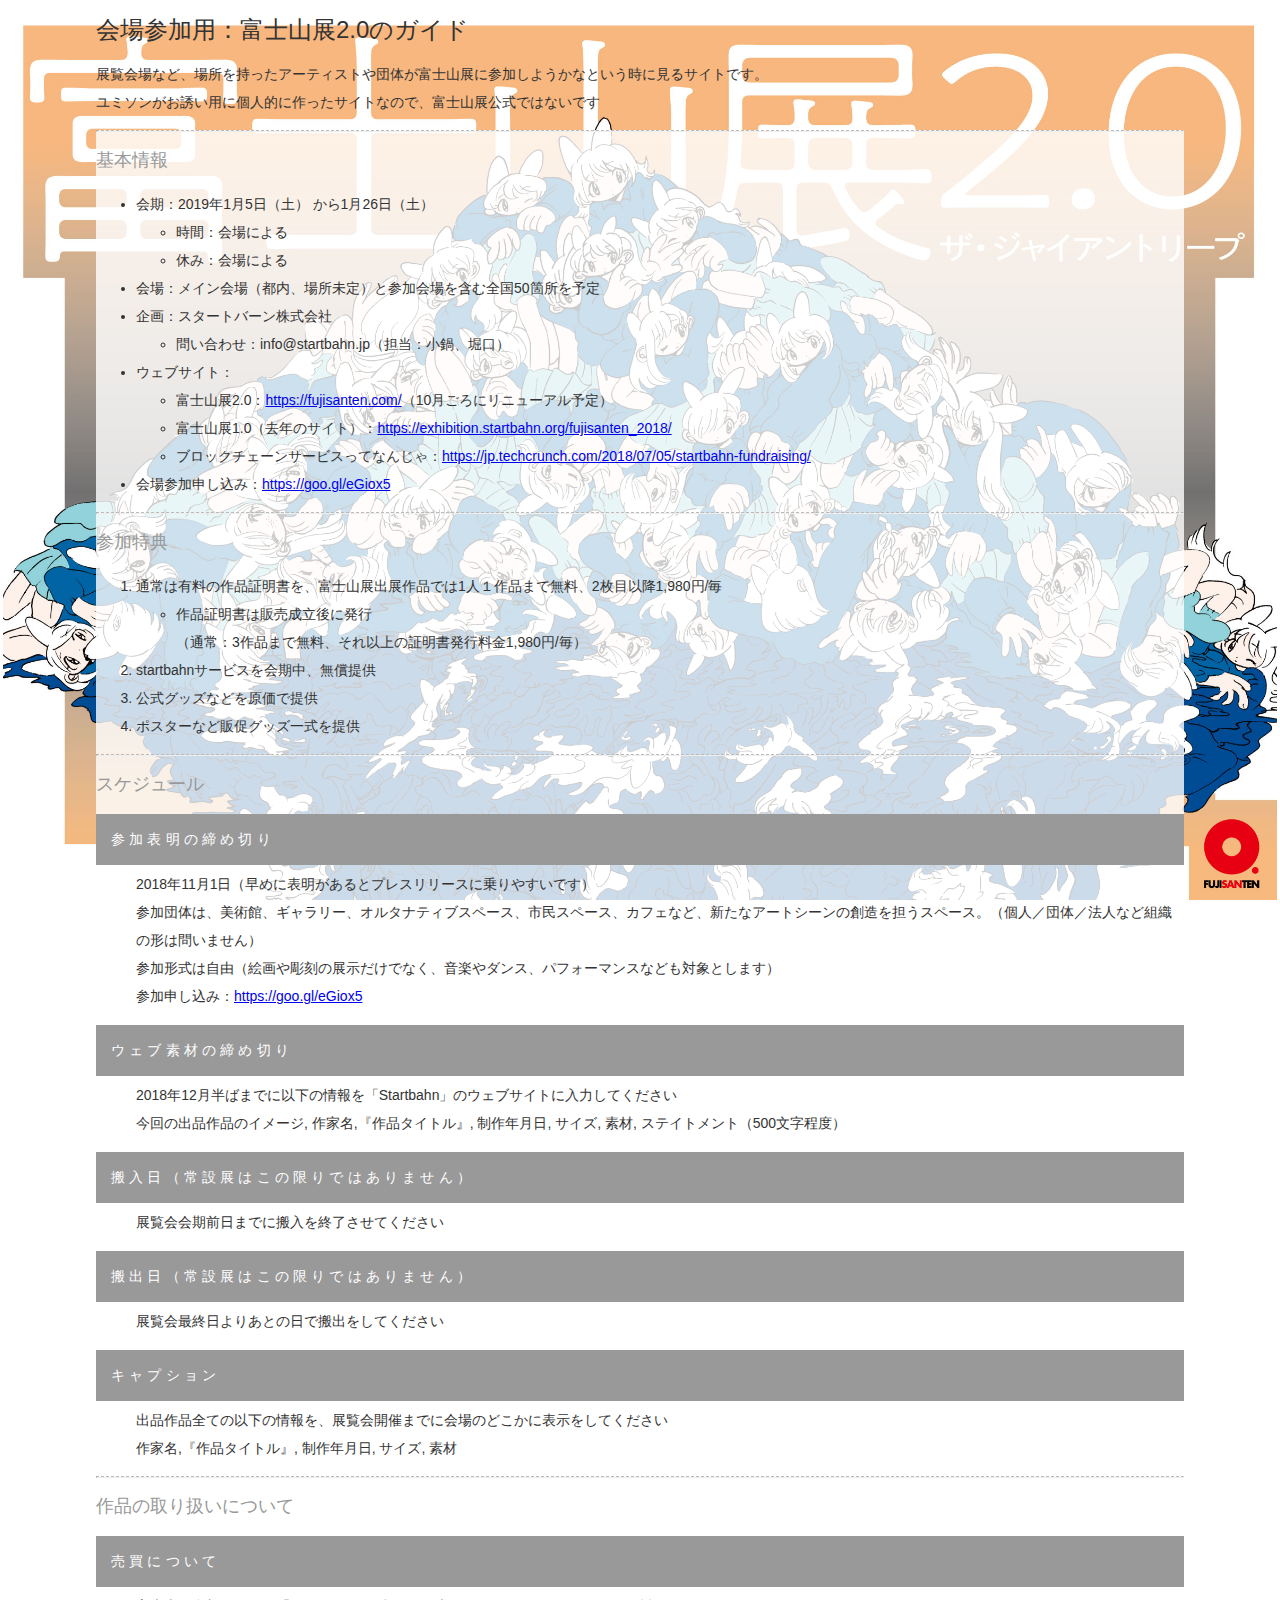
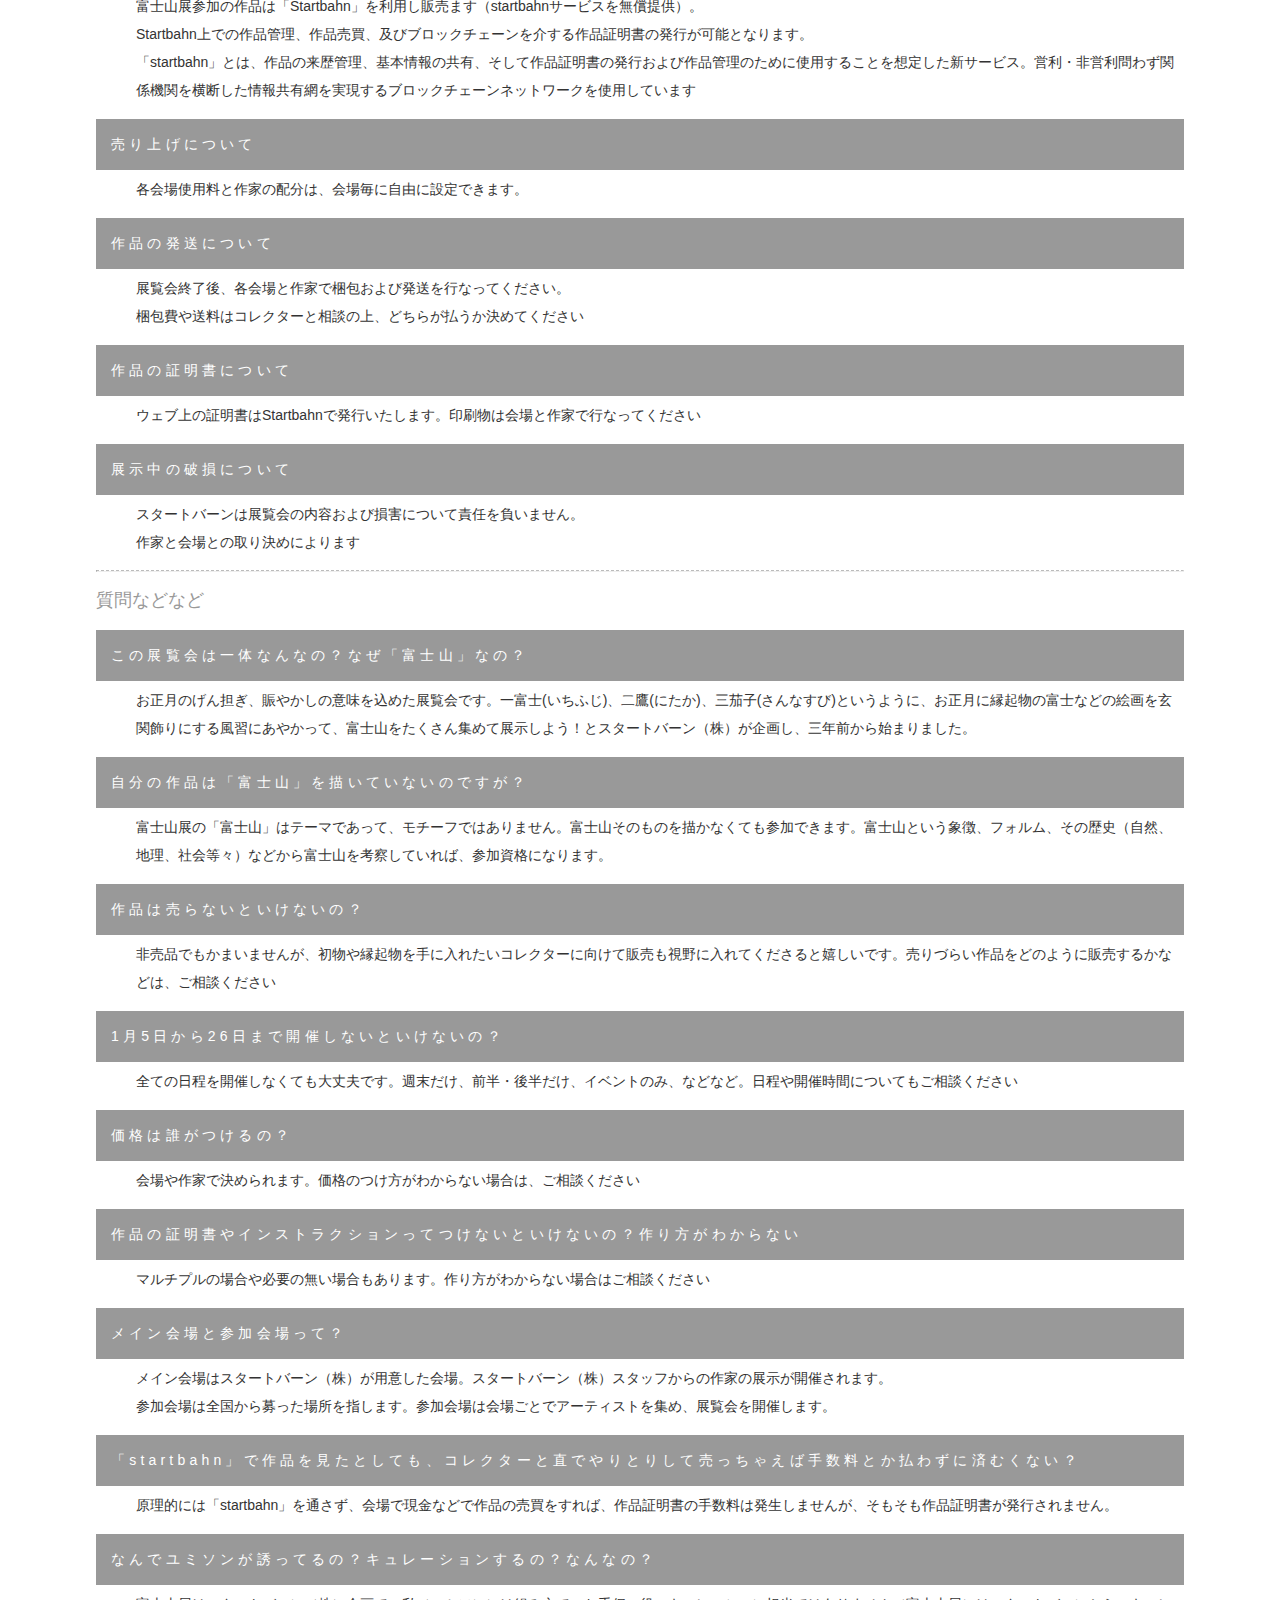
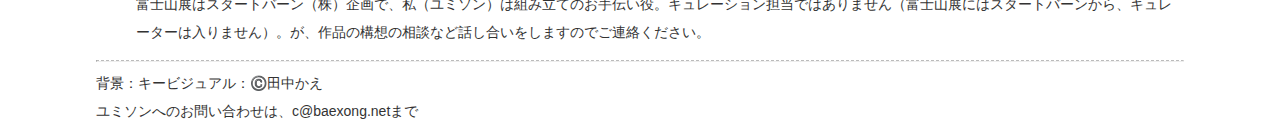
==== commit 11786499: "Update site.html" ====
--- a/site.html
+++ b/site.html
@@ -106,8 +106,7 @@
     <dd>メイン会場はスタートバーン（株）が用意した会場。スタートバーン（株）スタッフからの作家の展示が開催されます。<br />
       参加会場は全国から募った場所を指します。参加会場は会場ごとでアーティストを集め、展覧会を開催します。</dd>
     <dt>「startbahn」で作品を見たとしても、コレクターと直でやりとりして売っちゃえば手数料とか払わずに済むくない？</dt>
-    <dd>原理的には「startbahn」を通さず、会場で現金などで作品の売買をすれば、手数料は発生しません。<br />
-      スタートバーン（株）で広告や全体の運営をしている、そもそも「startbahn」通さないと信用を作れない等々ありますが。。。各会場の倫理にお任せします。</dd>
+    <dd>原理的には「startbahn」を通さず、会場で現金などで作品の売買をすれば、作品証明書の手数料は発生しませんが、そもそも作品証明書が発行されません。</dd>
     <dt>なんでユミソンが誘ってるの？キュレーションするの？なんなの？</dt>
     <dd>富士山展はスタートバーン（株）企画で、私（ユミソン）は組み立てのお手伝い役。キュレーション担当ではありません（富士山展にはスタートバーンから、キュレーターは入りません）。が、作品の構想の相談など話し合いをしますのでご連絡ください。</dd>
   </dl>
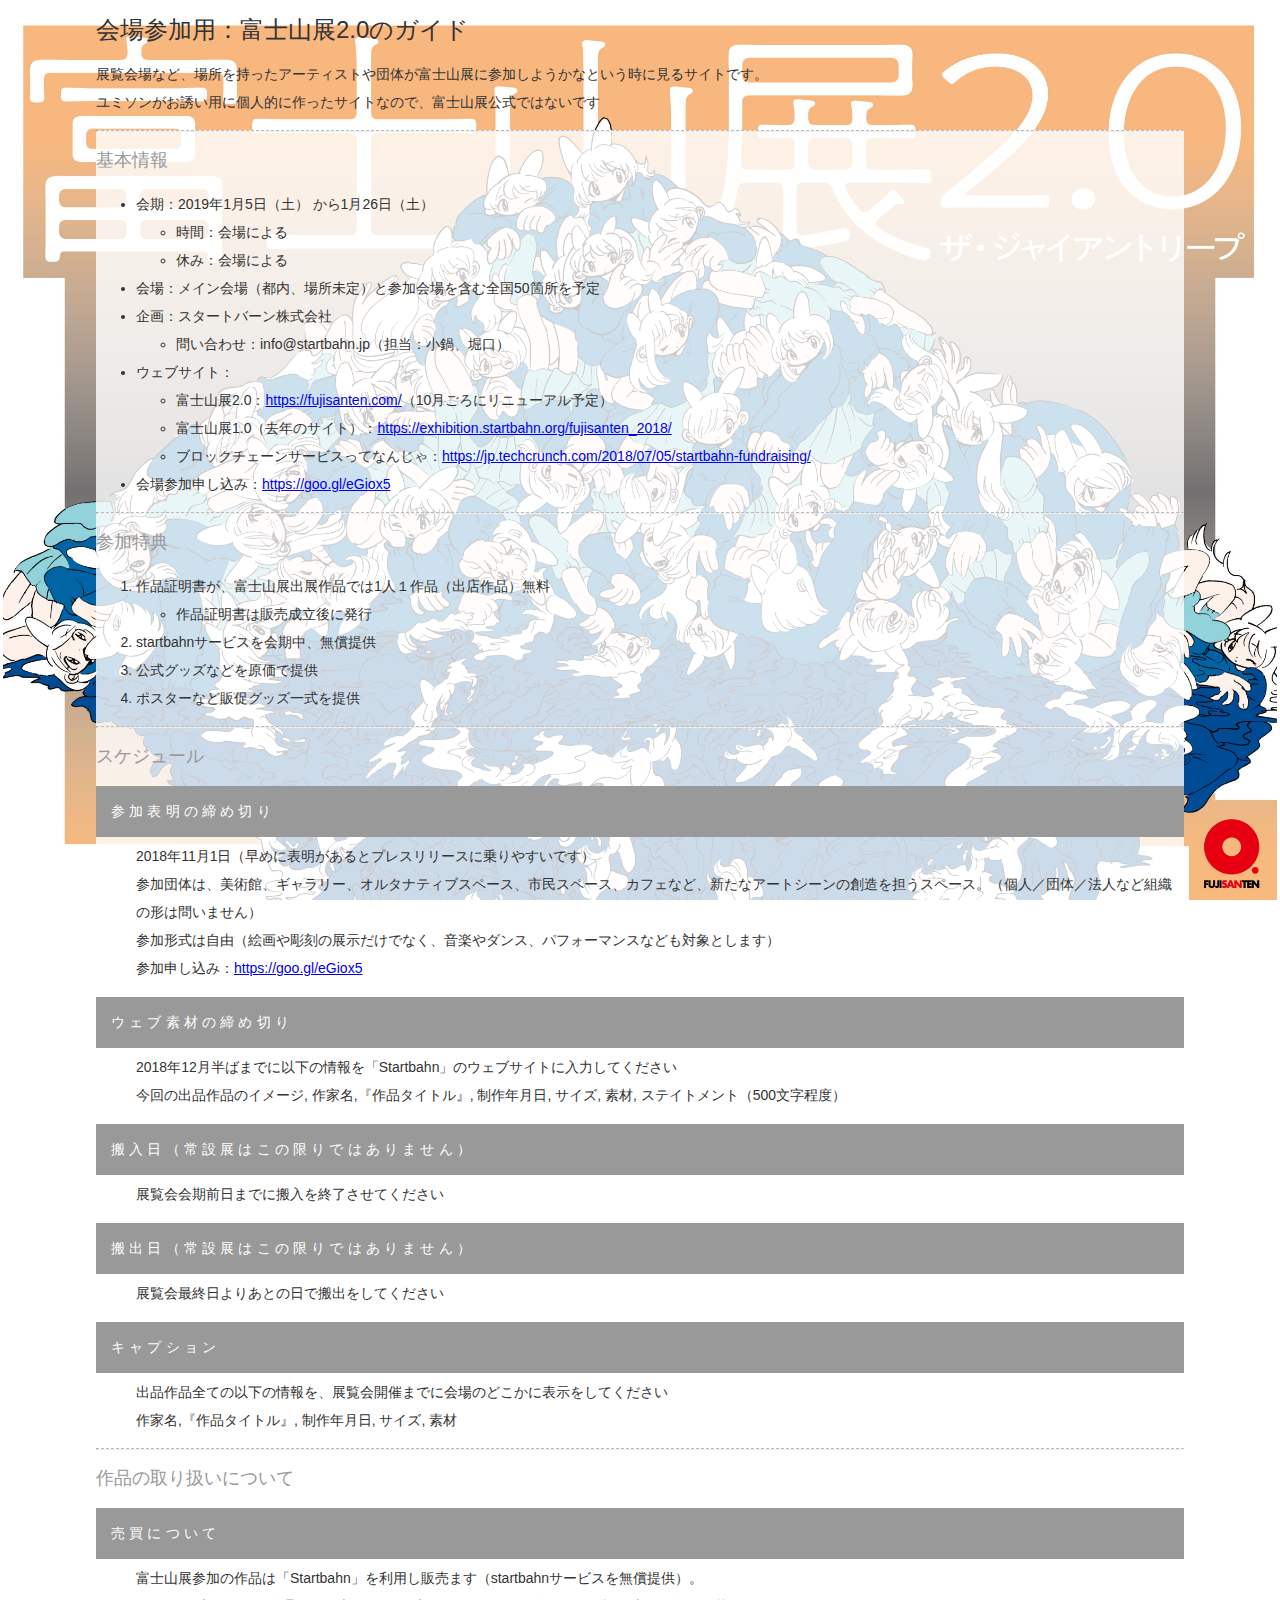
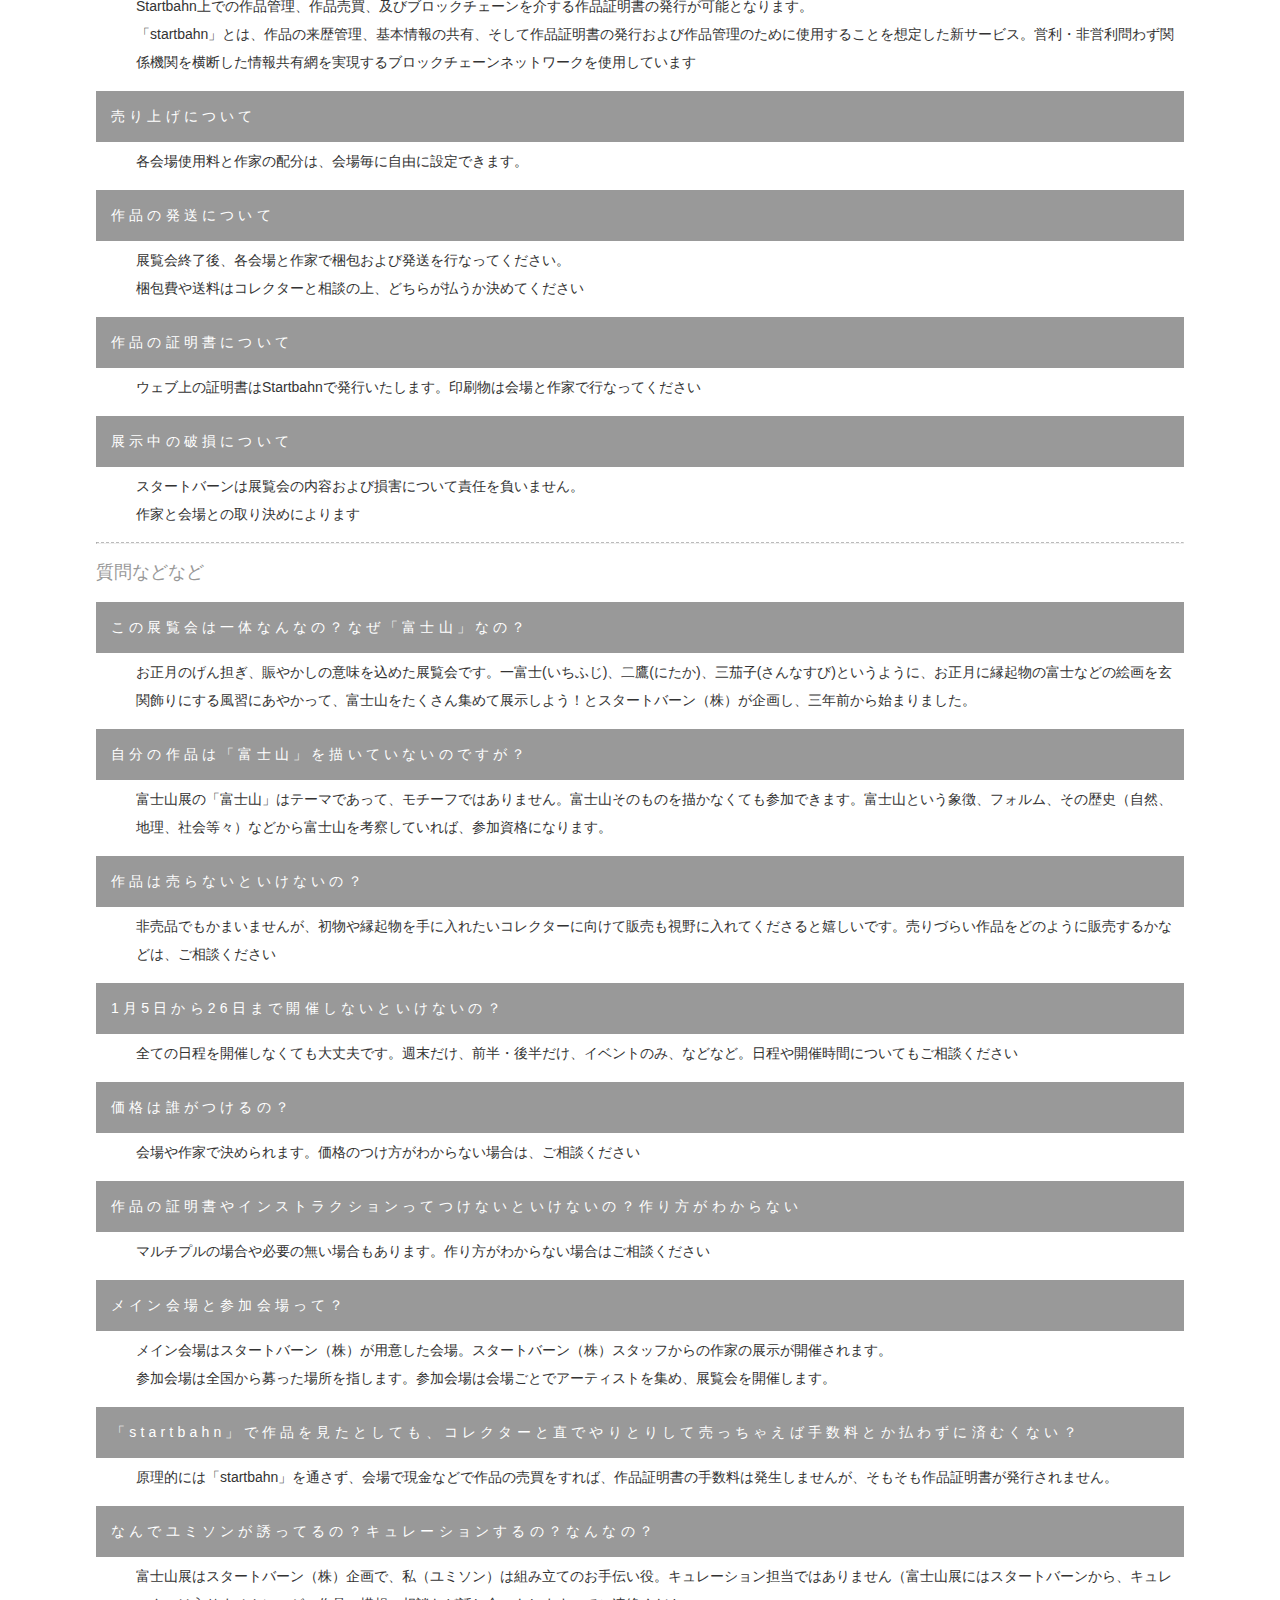
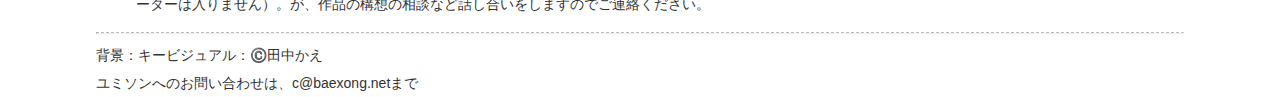
==== commit 603f35b4: "Update site.html" ====
--- a/site.html
+++ b/site.html
@@ -41,10 +41,9 @@
   <hr />
   <h2>参加特典</h2>
   <ol>
-    <li>通常は有料の作品証明書を、富士山展出展作品では1人１作品まで無料、2枚目以降1,980円/毎</li>
+    <li>作品証明書が、富士山展出展作品では1人１作品（出店作品）無料</li>
         <ul>
-        <li>作品証明書は販売成立後に発行<br />
-          （通常：3作品まで無料、それ以上の証明書発行料金1,980円/毎）</li>
+        <li>作品証明書は販売成立後に発行</li>
       </ul>
     <li>startbahnサービスを会期中、無償提供</li>
     <li>公式グッズなどを原価で提供 </li>
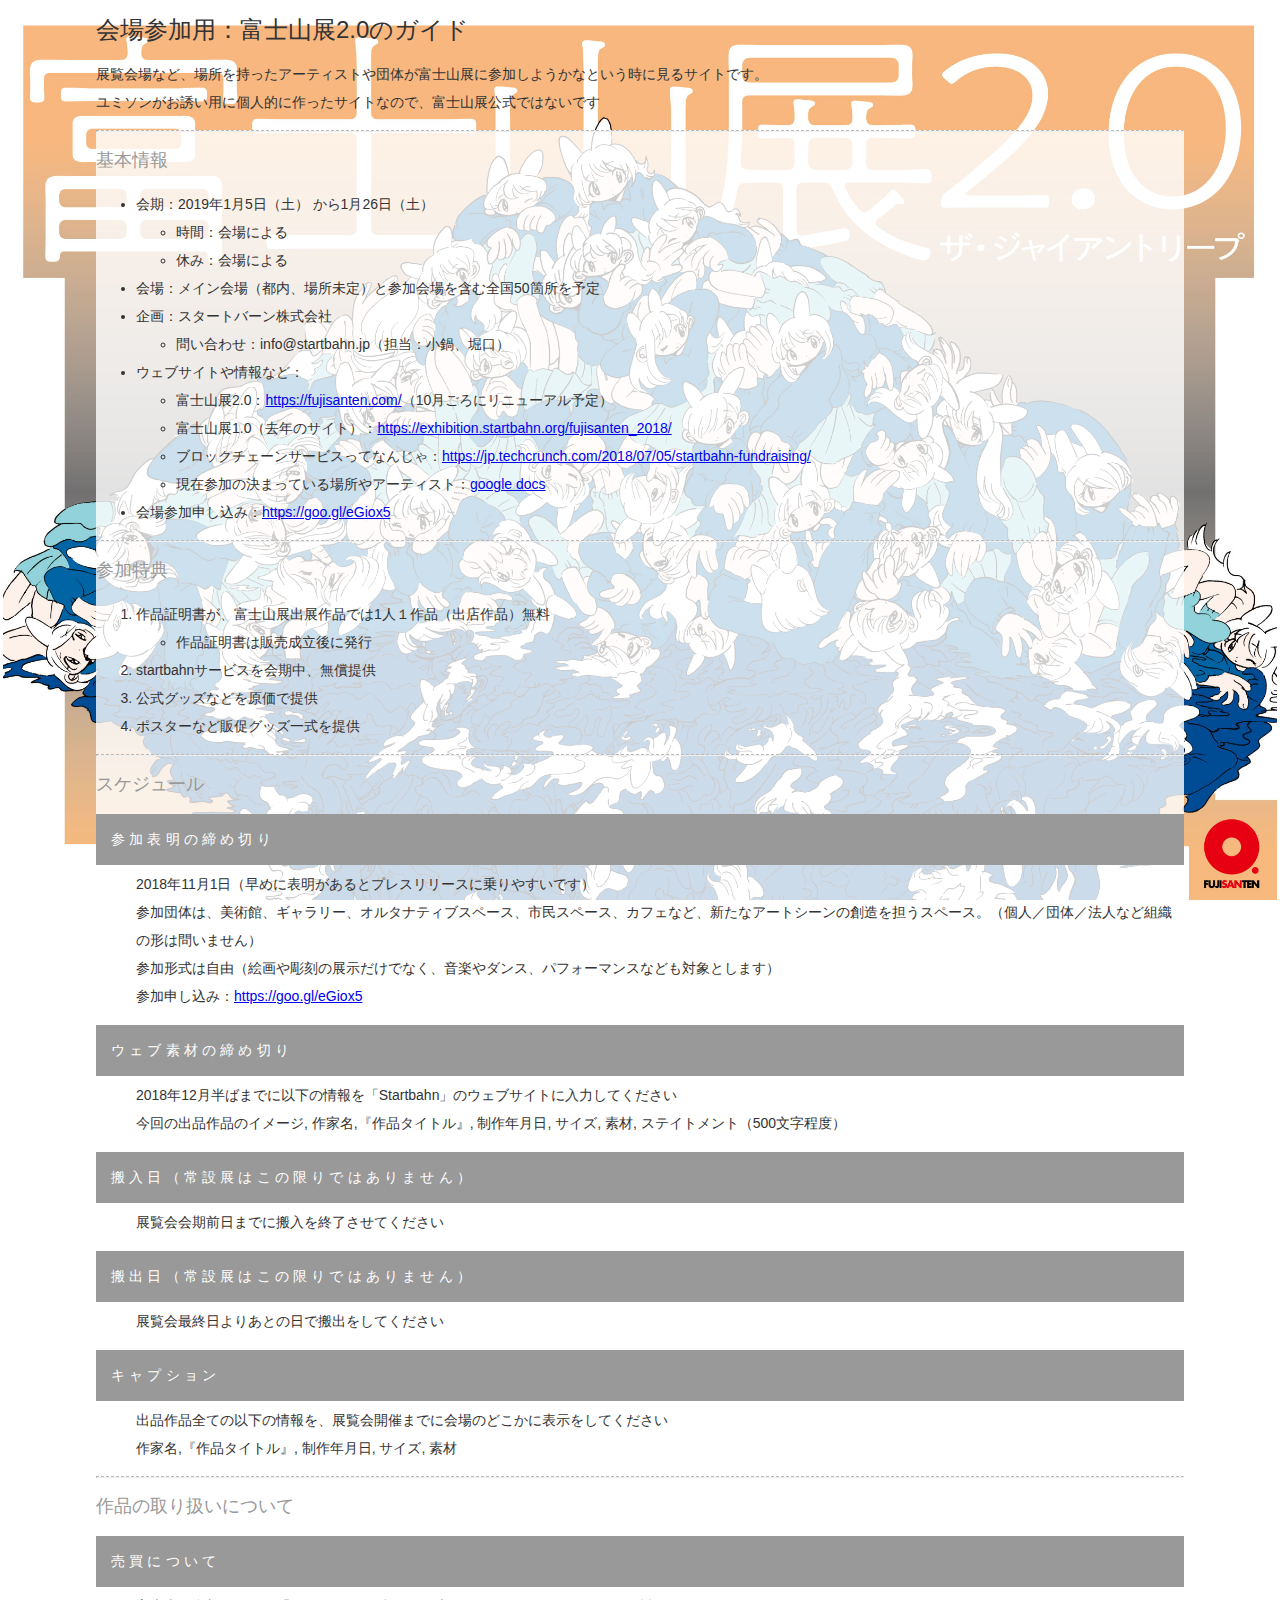
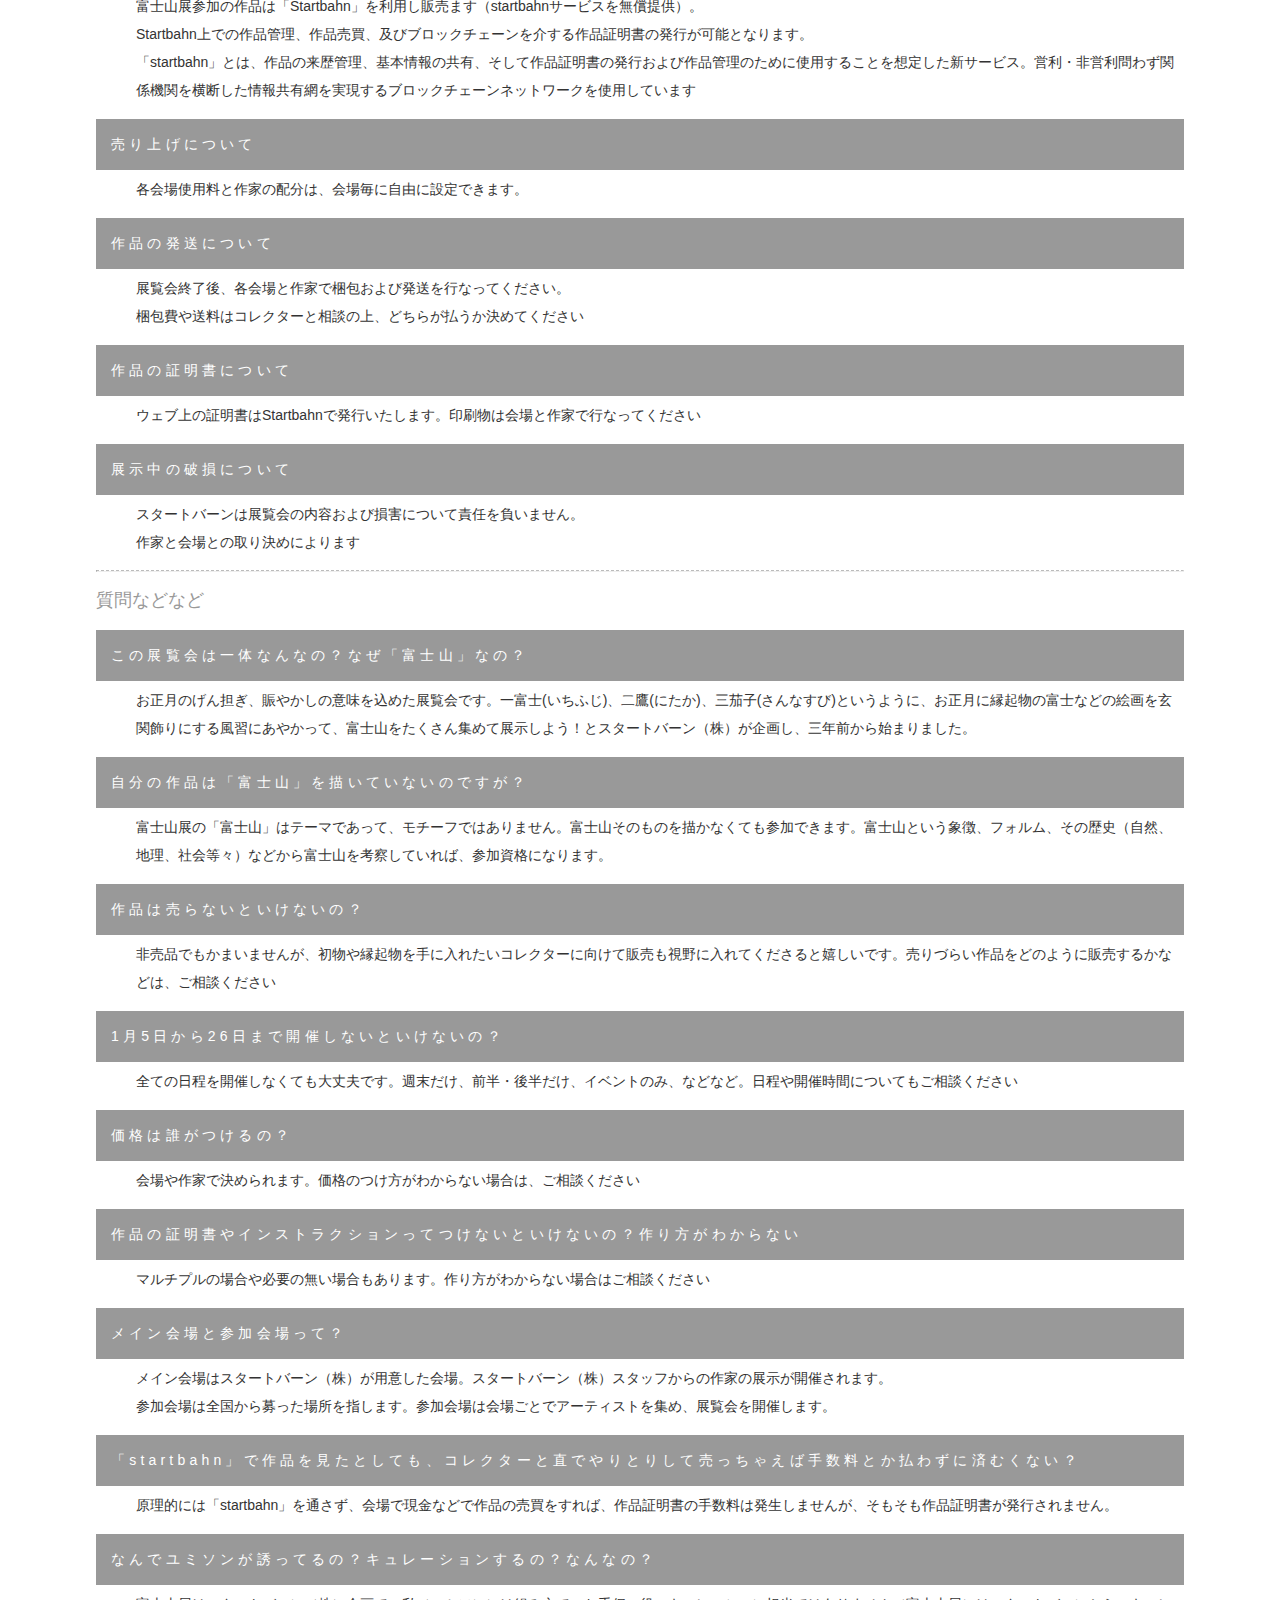
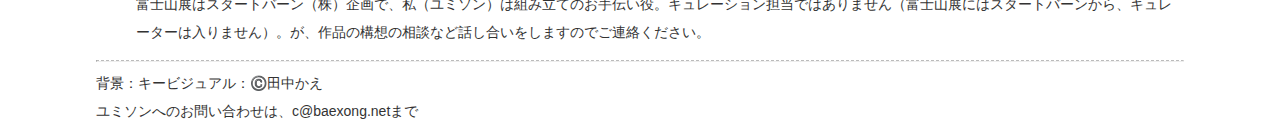
==== commit c85871d9: "Update site.html" ====
--- a/site.html
+++ b/site.html
@@ -28,11 +28,12 @@
         <li>問い合わせ：info@startbahn.jp（担当：小鍋、堀口）</li>
       </ul>
     </li>
-    <li>ウェブサイト：
+    <li>ウェブサイトや情報など：
       <ul>
         <li>富士山展2.0：<a href="https://fujisanten.com" target="_blank">https://fujisanten.com/</a>（10月ごろにリニューアル予定）</li>
         <li>富士山展1.0（去年のサイト）：<a href="https://exhibition.startbahn.org/fujisanten_2018/" target="_blank">https://exhibition.startbahn.org/fujisanten_2018/</a></li>
         <li>ブロックチェーンサービスってなんじゃ：<a href="https://jp.techcrunch.com/2018/07/05/startbahn-fundraising/" target="_blank">https://jp.techcrunch.com/2018/07/05/startbahn-fundraising/</a></li>
+        <li>現在参加の決まっている場所やアーティスト：<a href="https://docs.google.com/spreadsheets/d/1piwSrvfGc1yVt5_GEFcNotJtsm8WAiyQJL7vbUk0VJQ/edit?usp=sharing" target="_blank">google docs</a>
       </ul>
     </li>
     <li> 会場参加申し込み：<a href="https://goo.gl/eGiox5" target="new">https://goo.gl/eGiox5</a>
